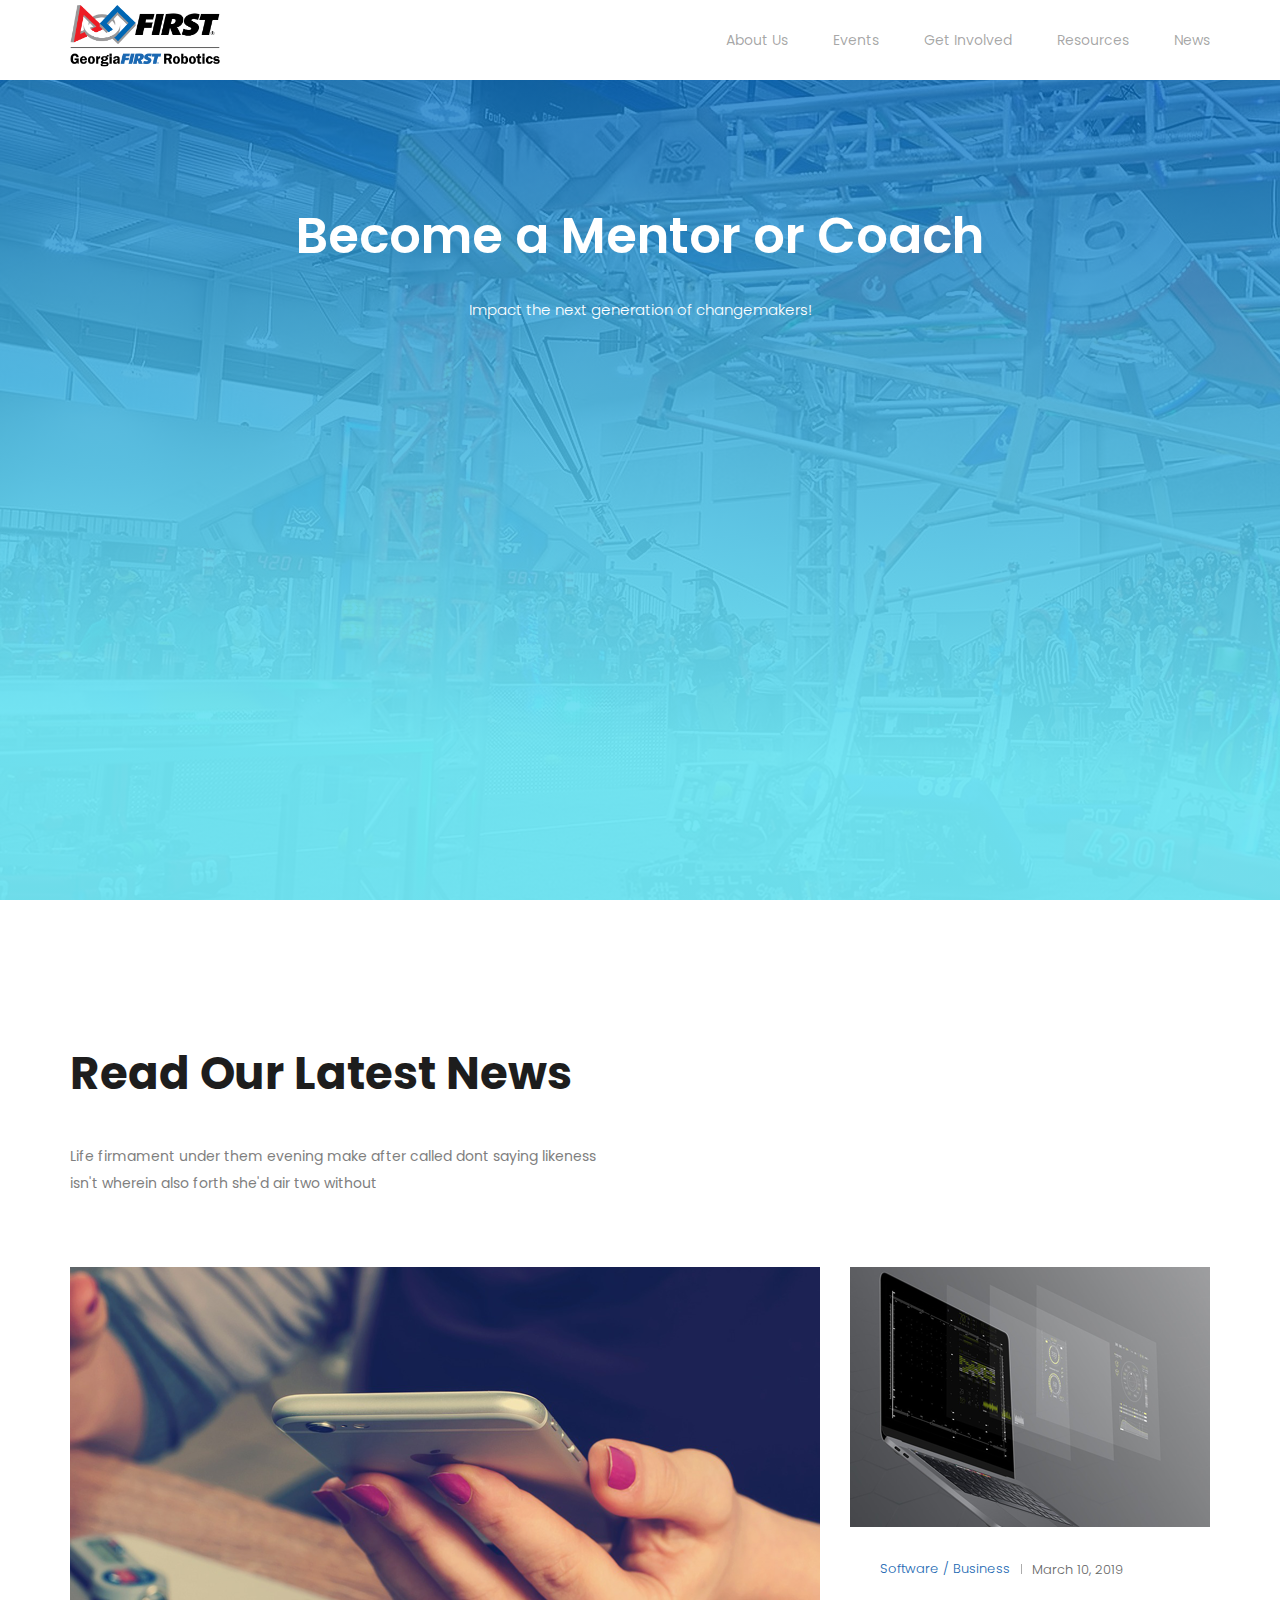
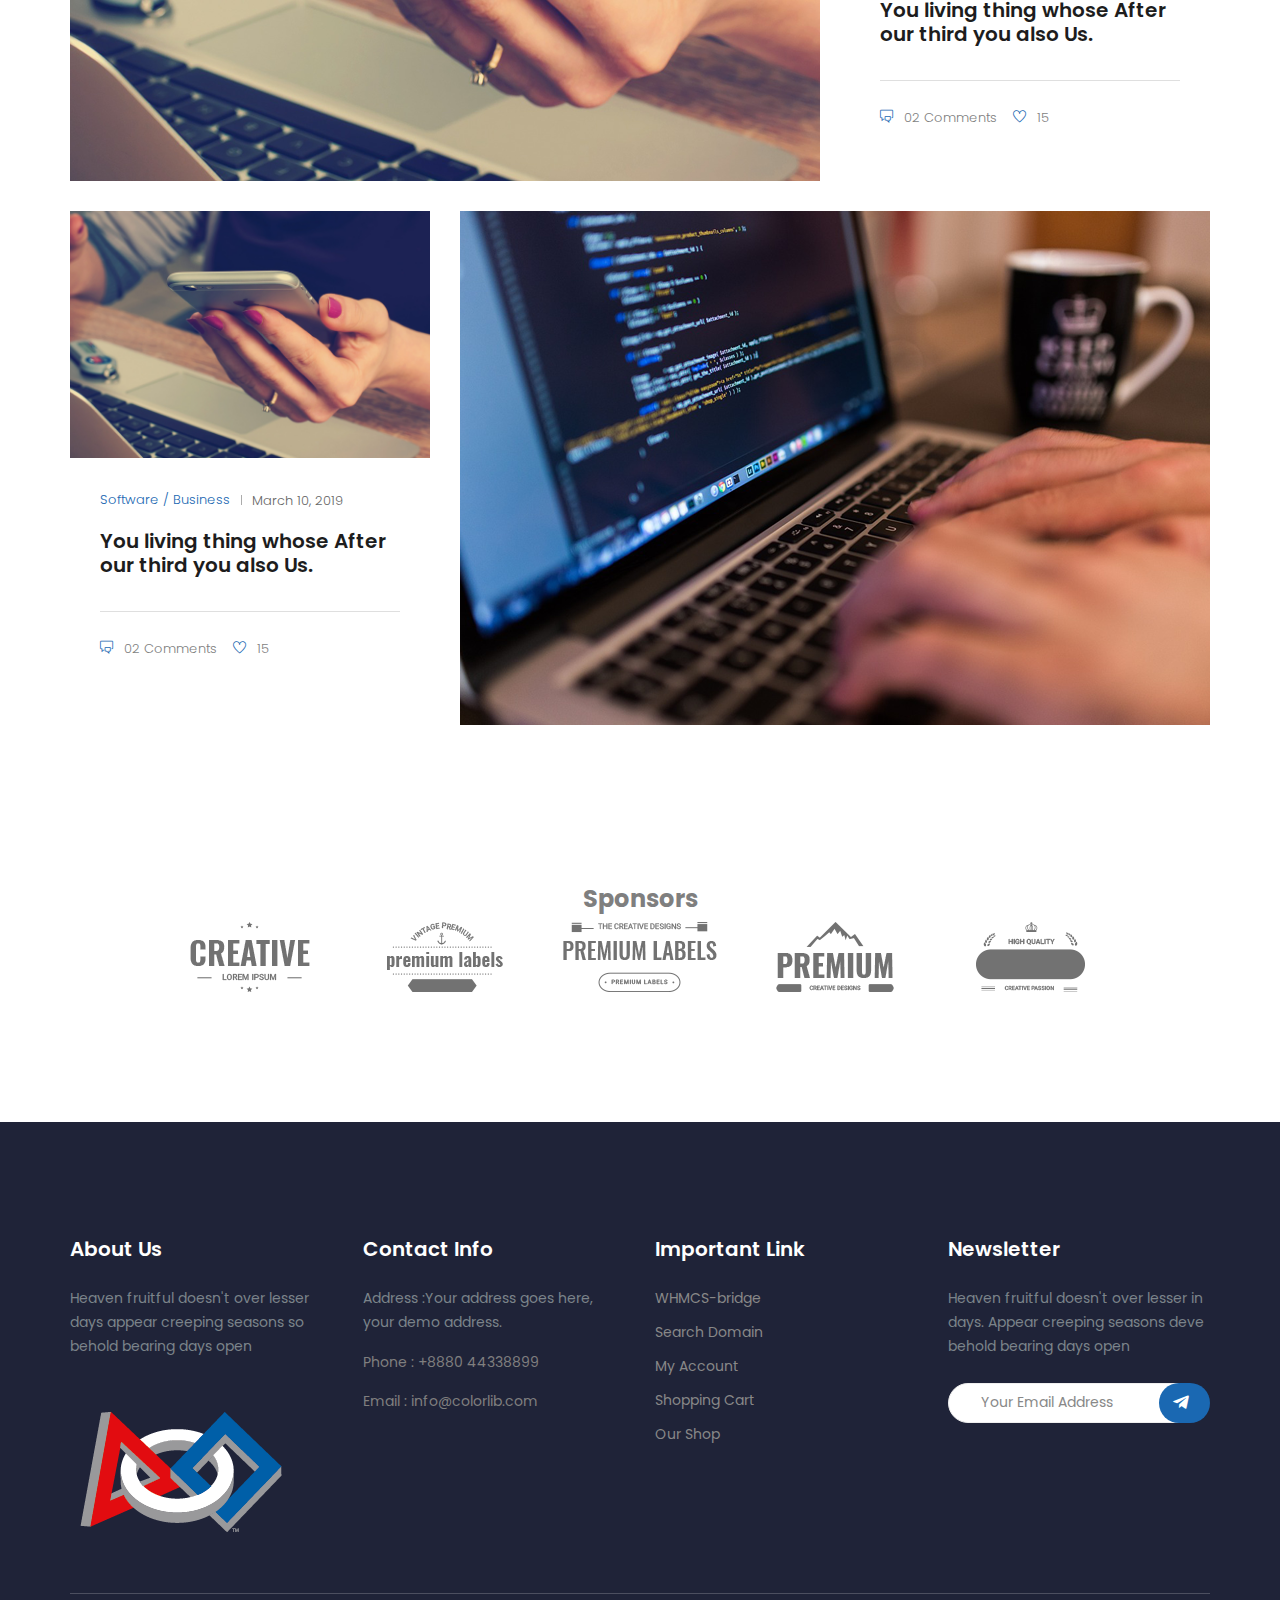
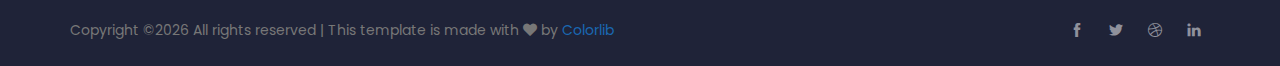
==== mentor.html @ a1c3cc8b "made pages layout for mentor and news page, changed banner on home page" ====
<!doctype html>
<html lang="en">
<head>
    <!-- Required meta tags -->
    <meta charset="utf-8">
    <meta name="viewport" content="width=device-width, initial-scale=1, shrink-to-fit=no">
    <title>Demo</title>
    <!-- Bootstrap CSS -->
    <link rel="stylesheet" href="css/bootstrap.css">
    <link rel="stylesheet" href="css/themify-icons.css">
    <link rel="stylesheet" href="vendors/fontawesome/css/all.min.css">
    <link rel="stylesheet" href="vendors/owl-carousel/owl.carousel.min.css">
    <link rel="stylesheet" href="vendors/animate-css/animate.css">
    <!-- main css -->
    <link rel="stylesheet" href="css/style.css">
    <link rel="stylesheet" href="css/responsive.css">
</head>
<body>

    <!--================Header Menu Area =================-->
    <header class="header_area">	
        <div class="main_menu">
            <nav class="navbar navbar-expand-lg navbar-light">
                <div class="container">
                    <!-- Brand and toggle get grouped for better mobile display -->
                    <a class="navbar-brand logo_h" href="index.html"><img src="img/cropped-GF_Horiz_Logo.png" alt=""></a>
                    <button class="navbar-toggler" type="button" data-toggle="collapse" data-target="#navbarSupportedContent" aria-controls="navbarSupportedContent" aria-expanded="false" aria-label="Toggle navigation">
                        <span class="icon-bar"></span>
                        <span class="icon-bar"></span>
                        <span class="icon-bar"></span>
                    </button>
                    <!-- Collect the nav links, forms, and other content for toggling -->
                    <div class="collapse navbar-collapse offset" id="navbarSupportedContent">
                        <ul class="nav navbar-nav menu_nav ml-auto">
                            <div class="dropdown">
                                <li class="nav-item"><a class="nav-link" href="#" data-toggle="dropdown">About Us</a></li>
                                <ul class="dropdown-content">
                                  <li class="nav-item"><a href="#">Mission and Impact</a></li>
                                  <li class="nav-item"><a href="#">Board Members</a></li>
                                  <li class="nav-item"><a href="#">Sponsors</a></li>
                                  <li class="nav-item"><a href="#">Policies</a></li>
                                </ul>
                            </div>                          
                            <div class="dropdown">
                                <li class="nav-item"><a class="nav-link" href="#" data-toggle="dropdown">Events</a></li>
                                <ul class="dropdown-content">
                                  <li class="nav-item"><a href="#">Calendar</a></li>
                                  <li class="nav-item"><a href="#">Virtual Challenges</a></li>
                                  <li class="dropdown-submenu">
                                    <a class="nav-item" href="#">Programs</a>
                                    <ul class="dropdown-menu">
                                      <li class="nav-item"><a href="#">FLLjr</a></li>
                                      <li class="nav-item"><a href="#">FLL</a></li>
                                      <li class="nav-item"><a href="#">FTC</a></li>
                                      <li class="nav-item"><a href="#">FRC</a></li>
                                    </ul>
                                  </li>
                                </ul>
                            </div>
                            <div class="dropdown">
                                <li class="nav-item"><a class="nav-link" href="#" data-toggle="dropdown">Get Involved</a></li>
                                <ul class="dropdown-content">
                                  <li class="nav-item"><a href="#">Sponsor</a></li>
                                  <li class="nav-item"><a href="mentor.html">Coach/Mentor</a></li>
                                  <li class="nav-item"><a href="#">Volunteer</a></li>
                                </ul>
                            </div>  
                            <div class="dropdown">
                                <li class="nav-item"><a class="nav-link" href="#" data-toggle="dropdown">Resources</a></li>
                                <ul class="dropdown-content">
                                  <li class="nav-item"><a href="#">FIRST Resources</a></li>
                                  <li class="nav-item"><a href="#">DE</a></li>
                                  <li class="nav-item"><a href="#">Peach Pits</a></li>
                                  <li class="nav-item"><a href="#">GA FIRST Symposium</a></li>
                                  <li class="nav-item"><a href="#">Grants</a></li>
                                </ul>
                            </div>  
                            <li class="nav-item"><a class="nav-link" href="index.html">News</a></li> 
                           
                        </ul>
                    </div> 
                </div>
            </nav>
        </div>
    </header>
    <!--================Header Menu Area =================-->

    <!--================Home Banner Area =================-->


    <section class="home_banner_area page-banner">
        <div class="banner_inner d-flex align-items-center">
            <div class="overlay"></div>
            
            <div class="container">
                <div class="row">
                    <div class="col-xl-12">
                        <div class="text-center banner_content">
                            <h3>Become a Mentor or Coach</h3>
                            <p>Impact the next generation of changemakers!</p>
                            <iframe width="560" height="315" src="https://www.youtube.com/embed/52cfc_icl9c" 
                            frameborder="0" allow="accelerometer; autoplay; clipboard-write; encrypted-media; gyroscope; picture-in-picture" allowfullscreen></iframe>
                        </div>
                    </div>

                </div>
            </div>
        </div>
    </section>
    <!--================End Home Banner Area =================-->
    <!--================ Start Blog Area =================-->
    <section class="latest-blog-area area-padding">
        <div class="container">
            <div class="row justify-content-center">
                <div class="col-lg-12">
                    <div class="area-heading">
                        <h4>Read Our Latest News</h4>
                        <p>Life firmament under them evening make after called dont saying likeness<br> isn't wherein also forth she'd air two without</p>
                    </div>           
                </div>
            </div>

            <div class="row">
                <div class="col-lg-8 col-md-6 ">
                    <div class="single-blog full_image">
                        <div class="thumb">
                            <img class="img-fluid w-100" src="img/blog/1.png" alt="">
                        </div>
                        <div class="single-blog-content">
                            <p class="tag">Software / Business</p>
                            <p class="date">March 10, 2019</p>
                            <h4>
                                <a href="#">Appear called is blessed good void had given from <br>
                                which Lights Saying image.</a>
                            </h4>
                            <div class="meta-bottom d-flex">
                                <p class="likes"><i class="ti-comments"></i> 02 Comments</p>
                                <p><i class="ti-heart"></i> 15 </p>
                            </div>

                        </div>

                    </div>

                </div>


                <div class="col-lg-4 col-md-6 ">
                    <div class="single-blog">
                        <div class="thumb">
                            <img class="img-fluid w-100" src="img/blog/2.png" alt="">
                        </div>
                        <div class="single-blog-content">
                            <p class="tag">Software / Business</p>
                            <p class="date">March 10, 2019</p>
                            <h4>
                                <a href="#">You living thing whose After
                                our third you also Us.</a>
                            </h4>
                            <div class="meta-bottom d-flex">
                                <p class="likes"><i class="ti-comments"></i> 02 Comments</p>
                                <p><i class="ti-heart"></i> 15 </p>
                            </div>

                        </div>
                    </div>

                </div>

                <div class="col-lg-4 col-md-6 ">
                    <div class="single-blog">
                        <div class="thumb">
                            <img class="img-fluid w-100" src="img/blog/1.png" alt="">
                        </div>
                        <div class="single-blog-content">
                            <p class="tag">Software / Business</p>
                            <p class="date">March 10, 2019</p>
                            <h4>
                                <a href="#">You living thing whose After
                                our third you also Us.</a>
                            </h4>
                            <div class="meta-bottom d-flex">
                                <p class="likes"><i class="ti-comments"></i> 02 Comments</p>
                                <p><i class="ti-heart"></i> 15 </p>
                            </div>

                        </div>
                    </div>

                </div>


                <div class="col-lg-8 col-md-6">
                    <div class="single-blog full_image">
                        <div class="thumb">
                            <img class="img-fluid w-100" src="img/blog/4.png" alt="">
                        </div>
                        <div class="single-blog-content">
                            <p class="tag">Software / Business</p>
                            <p class="date">March 10, 2019</p>
                            <h4>
                                <a href="#">You living thing whose After
                                our third you also Us.</a>
                            </h4>
                            <div class="meta-bottom d-flex">
                                <p class="likes"><i class="ti-comments"></i> 02 Comments</p>
                                <p><i class="ti-heart"></i>15</p>
                            </div>

                        </div>
                    </div>
                </div>


            </div>
        </div>
    </section>
    <!--================ End Blog Area =================-->


    <!--================ Start Brands Area =================-->
    <section class="brands-area area-padding-bottom">
    <h3 class="text-center">Sponsors</h3>
        <div class="container">
            <div class="row justify-content-center">
                <div class="col-lg-10">
                    <div class="owl-carousel brand-carousel">
                        <!-- single-brand -->
                        <div class="single-brand-item d-table">
                            <div class="d-table-cell">
                                <img src="img/logo/1.png" alt="">
                            </div>
                        </div>
                        <!-- single-brand -->
                        <div class="single-brand-item d-table">
                            <div class="d-table-cell">
                                <img src="img/logo/2.png" alt="">
                            </div>
                        </div>
                        <!-- single-brand -->
                        <div class="single-brand-item d-table">
                            <div class="d-table-cell">
                                <img src="img/logo/3.png" alt="">
                            </div>
                        </div>
                        <!-- single-brand -->
                        <div class="single-brand-item d-table">
                            <div class="d-table-cell">
                                <img src="img/logo/4.png" alt="">
                            </div>
                        </div>
                        <!-- single-brand -->
                        <div class="single-brand-item d-table">
                            <div class="d-table-cell">
                                <img src="img/logo/5.png" alt="">
                            </div>
                        </div>
                        <!-- single-brand -->
                        <div class="single-brand-item d-table">
                            <div class="d-table-cell">
                                <img src="img/logo/3.png" alt="">
                            </div>
                        </div>
                    </div>
                </div>
            </div>
        </div>
    </section>
    <!--================ End Brands Area =================-->



    <!-- ================ start footer Area ================= -->
    <footer class="footer-area">
        <div class="container">
            <div class="row">

                <div class="col-lg-3 col-sm-6 mb-4 mb-xl-0 single-footer-widget">
                    <h4>About Us</h4>
                    <p>Heaven fruitful doesn't over lesser days appear creeping seasons so behold bearing days open</p>
                    <div class="footer-logo">
                        <img src="img/logo.png" alt="">
                    </div>
                </div>

                <div class="col-lg-3 col-sm-6 mb-4 mb-xl-0 single-footer-widget">
                    <h4>Contact Info</h4>
                    <div class="footer-address">
                        <p>Address :Your address goes
                        here, your demo address.</p>
                        <span>Phone : +8880 44338899</span>
                        <span>Email : info@colorlib.com</span>
                    </div>
                </div>

                <div class="col-lg-3 col-sm-6 mb-4 mb-xl-0 single-footer-widget">
                    <h4>Important Link</h4>
                    <ul>
                        <li><a href="#">WHMCS-bridge</a></li>
                        <li><a href="#">Search Domain</a></li>
                        <li><a href="#">My Account</a></li>
                        <li><a href="#">Shopping Cart</a></li>
                        <li><a href="#">Our Shop</a></li>
                    </ul>
                </div>

                <div class="col-lg-3 col-md-8 mb-4 mb-xl-0 single-footer-widget">
                    <h4>Newsletter</h4>
                    <p>Heaven fruitful doesn't over lesser in days. Appear creeping seasons deve behold bearing days open</p>

                    <div class="form-wrap" id="mc_embed_signup">
                        <form target="_blank" action="https://spondonit.us12.list-manage.com/subscribe/post?u=1462626880ade1ac87bd9c93a&amp;id=92a4423d01"
                        method="get">
                        <div class="input-group">
                            <input type="email" class="form-control" name="EMAIL" placeholder="Your Email Address" onfocus="this.placeholder = ''" onblur="this.placeholder = 'Your Email Address '">
                            <div class="input-group-append">
                                <button class="btn click-btn" type="submit">
                                    <i class="fab fa-telegram-plane"></i>
                                </button>
                            </div>
                        </div>
                        <div style="position: absolute; left: -5000px;">
                            <input name="b_36c4fd991d266f23781ded980_aefe40901a" tabindex="-1" value="" type="text">
                        </div>

                        <div class="info"></div>
                    </form>
                </div>

            </div>
        </div>
        <div class="footer-bottom row align-items-center text-center text-lg-left no-gutters">
            <p class="footer-text m-0 col-lg-8 col-md-12"><!-- Link back to Colorlib can't be removed. Template is licensed under CC BY 3.0. -->
Copyright &copy;<script>document.write(new Date().getFullYear());</script> All rights reserved | This template is made with <i class="fa fa-heart" aria-hidden="true"></i> by <a href="https://colorlib.com" target="_blank">Colorlib</a>
<!-- Link back to Colorlib can't be removed. Template is licensed under CC BY 3.0. --></p>
            <div class="col-lg-4 col-md-12 text-center text-lg-right footer-social">
                <a href="#"><i class="ti-facebook"></i></a>
                <a href="#"><i class="ti-twitter-alt"></i></a>
                <a href="#"><i class="ti-dribbble"></i></a>
                <a href="#"><i class="ti-linkedin"></i></a>
            </div>
        </div>
    </div>
</footer>
<!-- ================ End footer Area ================= -->






<!-- Optional JavaScript -->
<!-- jQuery first, then Popper.js, then Bootstrap JS -->
<script src="js/jquery-2.2.4.min.js"></script>
<script src="js/popper.js"></script>
<script src="js/bootstrap.min.js"></script>
<script src="vendors/owl-carousel/owl.carousel.min.js"></script>
<script src="js/jquery.ajaxchimp.min.js"></script>
<script src="js/waypoints.min.js"></script>
<script src="js/mail-script.js"></script>
<script src="js/contact.js"></script>
<script src="js/jquery.form.js"></script>
<script src="js/jquery.validate.min.js"></script>
<script src="js/mail-script.js"></script>
<script src="js/theme.js"></script>
</body>
</html>
---- css/themify-icons.css ----
@font-face {
	font-family: 'themify';
	src:url('../fonts/themify.eot?-fvbane');
	src:url('../fonts/themify.eot?#iefix-fvbane') format('embedded-opentype'),
		url('../fonts/themify.woff?-fvbane') format('woff'),
		url('../fonts/themify.ttf?-fvbane') format('truetype'),
		url('../fonts/themify.svg?-fvbane#themify') format('svg');
	font-weight: normal;
	font-style: normal;
}

[class^="ti-"], [class*=" ti-"] {
	font-family: 'themify';
	speak: none;
	font-style: normal;
	font-weight: normal;
	font-variant: normal;
	text-transform: none;
	line-height: 1;

	/* Better Font Rendering =========== */
	-webkit-font-smoothing: antialiased;
	-moz-osx-font-smoothing: grayscale;
}

.ti-wand:before {
	content: "\e600";
}
.ti-volume:before {
	content: "\e601";
}
.ti-user:before {
	content: "\e602";
}
.ti-unlock:before {
	content: "\e603";
}
.ti-unlink:before {
	content: "\e604";
}
.ti-trash:before {
	content: "\e605";
}
.ti-thought:before {
	content: "\e606";
}
.ti-target:before {
	content: "\e607";
}
.ti-tag:before {
	content: "\e608";
}
.ti-tablet:before {
	content: "\e609";
}
.ti-star:before {
	content: "\e60a";
}
.ti-spray:before {
	content: "\e60b";
}
.ti-signal:before {
	content: "\e60c";
}
.ti-shopping-cart:before {
	content: "\e60d";
}
.ti-shopping-cart-full:before {
	content: "\e60e";
}
.ti-settings:before {
	content: "\e60f";
}
.ti-search:before {
	content: "\e610";
}
.ti-zoom-in:before {
	content: "\e611";
}
.ti-zoom-out:before {
	content: "\e612";
}
.ti-cut:before {
	content: "\e613";
}
.ti-ruler:before {
	content: "\e614";
}
.ti-ruler-pencil:before {
	content: "\e615";
}
.ti-ruler-alt:before {
	content: "\e616";
}
.ti-bookmark:before {
	content: "\e617";
}
.ti-bookmark-alt:before {
	content: "\e618";
}
.ti-reload:before {
	content: "\e619";
}
.ti-plus:before {
	content: "\e61a";
}
.ti-pin:before {
	content: "\e61b";
}
.ti-pencil:before {
	content: "\e61c";
}
.ti-pencil-alt:before {
	content: "\e61d";
}
.ti-paint-roller:before {
	content: "\e61e";
}
.ti-paint-bucket:before {
	content: "\e61f";
}
.ti-na:before {
	content: "\e620";
}
.ti-mobile:before {
	content: "\e621";
}
.ti-minus:before {
	content: "\e622";
}
.ti-medall:before {
	content: "\e623";
}
.ti-medall-alt:before {
	content: "\e624";
}
.ti-marker:before {
	content: "\e625";
}
.ti-marker-alt:before {
	content: "\e626";
}
.ti-arrow-up:before {
	content: "\e627";
}
.ti-arrow-right:before {
	content: "\e628";
}
.ti-arrow-left:before {
	content: "\e629";
}
.ti-arrow-down:before {
	content: "\e62a";
}
.ti-lock:before {
	content: "\e62b";
}
.ti-location-arrow:before {
	content: "\e62c";
}
.ti-link:before {
	content: "\e62d";
}
.ti-layout:before {
	content: "\e62e";
}
.ti-layers:before {
	content: "\e62f";
}
.ti-layers-alt:before {
	content: "\e630";
}
.ti-key:before {
	content: "\e631";
}
.ti-import:before {
	content: "\e632";
}
.ti-image:before {
	content: "\e633";
}
.ti-heart:before {
	content: "\e634";
}
.ti-heart-broken:before {
	content: "\e635";
}
.ti-hand-stop:before {
	content: "\e636";
}
.ti-hand-open:before {
	content: "\e637";
}
.ti-hand-drag:before {
	content: "\e638";
}
.ti-folder:before {
	content: "\e639";
}
.ti-flag:before {
	content: "\e63a";
}
.ti-flag-alt:before {
	content: "\e63b";
}
.ti-flag-alt-2:before {
	content: "\e63c";
}
.ti-eye:before {
	content: "\e63d";
}
.ti-export:before {
	content: "\e63e";
}
.ti-exchange-vertical:before {
	content: "\e63f";
}
.ti-desktop:before {
	content: "\e640";
}
.ti-cup:before {
	content: "\e641";
}
.ti-crown:before {
	content: "\e642";
}
.ti-comments:before {
	content: "\e643";
}
.ti-comment:before {
	content: "\e644";
}
.ti-comment-alt:before {
	content: "\e645";
}
.ti-close:before {
	content: "\e646";
}
.ti-clip:before {
	content: "\e647";
}
.ti-angle-up:before {
	content: "\e648";
}
.ti-angle-right:before {
	content: "\e649";
}
.ti-angle-left:before {
	content: "\e64a";
}
.ti-angle-down:before {
	content: "\e64b";
}
.ti-check:before {
	content: "\e64c";
}
.ti-check-box:before {
	content: "\e64d";
}
.ti-camera:before {
	content: "\e64e";
}
.ti-announcement:before {
	content: "\e64f";
}
.ti-brush:before {
	content: "\e650";
}
.ti-briefcase:before {
	content: "\e651";
}
.ti-bolt:before {
	content: "\e652";
}
.ti-bolt-alt:before {
	content: "\e653";
}
.ti-blackboard:before {
	content: "\e654";
}
.ti-bag:before {
	content: "\e655";
}
.ti-move:before {
	content: "\e656";
}
.ti-arrows-vertical:before {
	content: "\e657";
}
.ti-arrows-horizontal:before {
	content: "\e658";
}
.ti-fullscreen:before {
	content: "\e659";
}
.ti-arrow-top-right:before {
	content: "\e65a";
}
.ti-arrow-top-left:before {
	content: "\e65b";
}
.ti-arrow-circle-up:before {
	content: "\e65c";
}
.ti-arrow-circle-right:before {
	content: "\e65d";
}
.ti-arrow-circle-left:before {
	content: "\e65e";
}
.ti-arrow-circle-down:before {
	content: "\e65f";
}
.ti-angle-double-up:before {
	content: "\e660";
}
.ti-angle-double-right:before {
	content: "\e661";
}
.ti-angle-double-left:before {
	content: "\e662";
}
.ti-angle-double-down:before {
	content: "\e663";
}
.ti-zip:before {
	content: "\e664";
}
.ti-world:before {
	content: "\e665";
}
.ti-wheelchair:before {
	content: "\e666";
}
.ti-view-list:before {
	content: "\e667";
}
.ti-view-list-alt:before {
	content: "\e668";
}
.ti-view-grid:before {
	content: "\e669";
}
.ti-uppercase:before {
	content: "\e66a";
}
.ti-upload:before {
	content: "\e66b";
}
.ti-underline:before {
	content: "\e66c";
}
.ti-truck:before {
	content: "\e66d";
}
.ti-timer:before {
	content: "\e66e";
}
.ti-ticket:before {
	content: "\e66f";
}
.ti-thumb-up:before {
	content: "\e670";
}
.ti-thumb-down:before {
	content: "\e671";
}
.ti-text:before {
	content: "\e672";
}
.ti-stats-up:before {
	content: "\e673";
}
.ti-stats-down:before {
	content: "\e674";
}
.ti-split-v:before {
	content: "\e675";
}
.ti-split-h:before {
	content: "\e676";
}
.ti-smallcap:before {
	content: "\e677";
}
.ti-shine:before {
	content: "\e678";
}
.ti-shift-right:before {
	content: "\e679";
}
.ti-shift-left:before {
	content: "\e67a";
}
.ti-shield:before {
	content: "\e67b";
}
.ti-notepad:before {
	content: "\e67c";
}
.ti-server:before {
	content: "\e67d";
}
.ti-quote-right:before {
	content: "\e67e";
}
.ti-quote-left:before {
	content: "\e67f";
}
.ti-pulse:before {
	content: "\e680";
}
.ti-printer:before {
	content: "\e681";
}
.ti-power-off:before {
	content: "\e682";
}
.ti-plug:before {
	content: "\e683";
}
.ti-pie-chart:before {
	content: "\e684";
}
.ti-paragraph:before {
	content: "\e685";
}
.ti-panel:before {
	content: "\e686";
}
.ti-package:before {
	content: "\e687";
}
.ti-music:before {
	content: "\e688";
}
.ti-music-alt:before {
	content: "\e689";
}
.ti-mouse:before {
	content: "\e68a";
}
.ti-mouse-alt:before {
	content: "\e68b";
}
.ti-money:before {
	content: "\e68c";
}
.ti-microphone:before {
	content: "\e68d";
}
.ti-menu:before {
	content: "\e68e";
}
.ti-menu-alt:before {
	content: "\e68f";
}
.ti-map:before {
	content: "\e690";
}
.ti-map-alt:before {
	content: "\e691";
}
.ti-loop:before {
	content: "\e692";
}
.ti-location-pin:before {
	content: "\e693";
}
.ti-list:before {
	content: "\e694";
}
.ti-light-bulb:before {
	content: "\e695";
}
.ti-Italic:before {
	content: "\e696";
}
.ti-info:before {
	content: "\e697";
}
.ti-infinite:before {
	content: "\e698";
}
.ti-id-badge:before {
	content: "\e699";
}
.ti-hummer:before {
	content: "\e69a";
}
.ti-home:before {
	content: "\e69b";
}
.ti-help:before {
	content: "\e69c";
}
.ti-headphone:before {
	content: "\e69d";
}
.ti-harddrives:before {
	content: "\e69e";
}
.ti-harddrive:before {
	content: "\e69f";
}
.ti-gift:before {
	content: "\e6a0";
}
.ti-game:before {
	content: "\e6a1";
}
.ti-filter:before {
	content: "\e6a2";
}
.ti-files:before {
	content: "\e6a3";
}
.ti-file:before {
	content: "\e6a4";
}
.ti-eraser:before {
	content: "\e6a5";
}
.ti-envelope:before {
	content: "\e6a6";
}
.ti-download:before {
	content: "\e6a7";
}
.ti-direction:before {
	content: "\e6a8";
}
.ti-direction-alt:before {
	content: "\e6a9";
}
.ti-dashboard:before {
	content: "\e6aa";
}
.ti-control-stop:before {
	content: "\e6ab";
}
.ti-control-shuffle:before {
	content: "\e6ac";
}
.ti-control-play:before {
	content: "\e6ad";
}
.ti-control-pause:before {
	content: "\e6ae";
}
.ti-control-forward:before {
	content: "\e6af";
}
.ti-control-backward:before {
	content: "\e6b0";
}
.ti-cloud:before {
	content: "\e6b1";
}
.ti-cloud-up:before {
	content: "\e6b2";
}
.ti-cloud-down:before {
	content: "\e6b3";
}
.ti-clipboard:before {
	content: "\e6b4";
}
.ti-car:before {
	content: "\e6b5";
}
.ti-calendar:before {
	content: "\e6b6";
}
.ti-book:before {
	content: "\e6b7";
}
.ti-bell:before {
	content: "\e6b8";
}
.ti-basketball:before {
	content: "\e6b9";
}
.ti-bar-chart:before {
	content: "\e6ba";
}
.ti-bar-chart-alt:before {
	content: "\e6bb";
}
.ti-back-right:before {
	content: "\e6bc";
}
.ti-back-left:before {
	content: "\e6bd";
}
.ti-arrows-corner:before {
	content: "\e6be";
}
.ti-archive:before {
	content: "\e6bf";
}
.ti-anchor:before {
	content: "\e6c0";
}
.ti-align-right:before {
	content: "\e6c1";
}
.ti-align-left:before {
	content: "\e6c2";
}
.ti-align-justify:before {
	content: "\e6c3";
}
.ti-align-center:before {
	content: "\e6c4";
}
.ti-alert:before {
	content: "\e6c5";
}
.ti-alarm-clock:before {
	content: "\e6c6";
}
.ti-agenda:before {
	content: "\e6c7";
}
.ti-write:before {
	content: "\e6c8";
}
.ti-window:before {
	content: "\e6c9";
}
.ti-widgetized:before {
	content: "\e6ca";
}
.ti-widget:before {
	content: "\e6cb";
}
.ti-widget-alt:before {
	content: "\e6cc";
}
.ti-wallet:before {
	content: "\e6cd";
}
.ti-video-clapper:before {
	content: "\e6ce";
}
.ti-video-camera:before {
	content: "\e6cf";
}
.ti-vector:before {
	content: "\e6d0";
}
.ti-themify-logo:before {
	content: "\e6d1";
}
.ti-themify-favicon:before {
	content: "\e6d2";
}
.ti-themify-favicon-alt:before {
	content: "\e6d3";
}
.ti-support:before {
	content: "\e6d4";
}
.ti-stamp:before {
	content: "\e6d5";
}
.ti-split-v-alt:before {
	content: "\e6d6";
}
.ti-slice:before {
	content: "\e6d7";
}
.ti-shortcode:before {
	content: "\e6d8";
}
.ti-shift-right-alt:before {
	content: "\e6d9";
}
.ti-shift-left-alt:before {
	content: "\e6da";
}
.ti-ruler-alt-2:before {
	content: "\e6db";
}
.ti-receipt:before {
	content: "\e6dc";
}
.ti-pin2:before {
	content: "\e6dd";
}
.ti-pin-alt:before {
	content: "\e6de";
}
.ti-pencil-alt2:before {
	content: "\e6df";
}
.ti-palette:before {
	content: "\e6e0";
}
.ti-more:before {
	content: "\e6e1";
}
.ti-more-alt:before {
	content: "\e6e2";
}
.ti-microphone-alt:before {
	content: "\e6e3";
}
.ti-magnet:before {
	content: "\e6e4";
}
.ti-line-double:before {
	content: "\e6e5";
}
.ti-line-dotted:before {
	content: "\e6e6";
}
.ti-line-dashed:before {
	content: "\e6e7";
}
.ti-layout-width-full:before {
	content: "\e6e8";
}
.ti-layout-width-default:before {
	content: "\e6e9";
}
.ti-layout-width-default-alt:before {
	content: "\e6ea";
}
.ti-layout-tab:before {
	content: "\e6eb";
}
.ti-layout-tab-window:before {
	content: "\e6ec";
}
.ti-layout-tab-v:before {
	content: "\e6ed";
}
.ti-layout-tab-min:before {
	content: "\e6ee";
}
.ti-layout-slider:before {
	content: "\e6ef";
}
.ti-layout-slider-alt:before {
	content: "\e6f0";
}
.ti-layout-sidebar-right:before {
	content: "\e6f1";
}
.ti-layout-sidebar-none:before {
	content: "\e6f2";
}
.ti-layout-sidebar-left:before {
	content: "\e6f3";
}
.ti-layout-placeholder:before {
	content: "\e6f4";
}
.ti-layout-menu:before {
	content: "\e6f5";
}
.ti-layout-menu-v:before {
	content: "\e6f6";
}
.ti-layout-menu-separated:before {
	content: "\e6f7";
}
.ti-layout-menu-full:before {
	content: "\e6f8";
}
.ti-layout-media-right-alt:before {
	content: "\e6f9";
}
.ti-layout-media-right:before {
	content: "\e6fa";
}
.ti-layout-media-overlay:before {
	content: "\e6fb";
}
.ti-layout-media-overlay-alt:before {
	content: "\e6fc";
}
.ti-layout-media-overlay-alt-2:before {
	content: "\e6fd";
}
.ti-layout-media-left-alt:before {
	content: "\e6fe";
}
.ti-layout-media-left:before {
	content: "\e6ff";
}
.ti-layout-media-center-alt:before {
	content: "\e700";
}
.ti-layout-media-center:before {
	content: "\e701";
}
.ti-layout-list-thumb:before {
	content: "\e702";
}
.ti-layout-list-thumb-alt:before {
	content: "\e703";
}
.ti-layout-list-post:before {
	content: "\e704";
}
.ti-layout-list-large-image:before {
	content: "\e705";
}
.ti-layout-line-solid:before {
	content: "\e706";
}
.ti-layout-grid4:before {
	content: "\e707";
}
.ti-layout-grid3:before {
	content: "\e708";
}
.ti-layout-grid2:before {
	content: "\e709";
}
.ti-layout-grid2-thumb:before {
	content: "\e70a";
}
.ti-layout-cta-right:before {
	content: "\e70b";
}
.ti-layout-cta-left:before {
	content: "\e70c";
}
.ti-layout-cta-center:before {
	content: "\e70d";
}
.ti-layout-cta-btn-right:before {
	content: "\e70e";
}
.ti-layout-cta-btn-left:before {
	content: "\e70f";
}
.ti-layout-column4:before {
	content: "\e710";
}
.ti-layout-column3:before {
	content: "\e711";
}
.ti-layout-column2:before {
	content: "\e712";
}
.ti-layout-accordion-separated:before {
	content: "\e713";
}
.ti-layout-accordion-merged:before {
	content: "\e714";
}
.ti-layout-accordion-list:before {
	content: "\e715";
}
.ti-ink-pen:before {
	content: "\e716";
}
.ti-info-alt:before {
	content: "\e717";
}
.ti-help-alt:before {
	content: "\e718";
}
.ti-headphone-alt:before {
	content: "\e719";
}
.ti-hand-point-up:before {
	content: "\e71a";
}
.ti-hand-point-right:before {
	content: "\e71b";
}
.ti-hand-point-left:before {
	content: "\e71c";
}
.ti-hand-point-down:before {
	content: "\e71d";
}
.ti-gallery:before {
	content: "\e71e";
}
.ti-face-smile:before {
	content: "\e71f";
}
.ti-face-sad:before {
	content: "\e720";
}
.ti-credit-card:before {
	content: "\e721";
}
.ti-control-skip-forward:before {
	content: "\e722";
}
.ti-control-skip-backward:before {
	content: "\e723";
}
.ti-control-record:before {
	content: "\e724";
}
.ti-control-eject:before {
	content: "\e725";
}
.ti-comments-smiley:before {
	content: "\e726";
}
.ti-brush-alt:before {
	content: "\e727";
}
.ti-youtube:before {
	content: "\e728";
}
.ti-vimeo:before {
	content: "\e729";
}
.ti-twitter:before {
	content: "\e72a";
}
.ti-time:before {
	content: "\e72b";
}
.ti-tumblr:before {
	content: "\e72c";
}
.ti-skype:before {
	content: "\e72d";
}
.ti-share:before {
	content: "\e72e";
}
.ti-share-alt:before {
	content: "\e72f";
}
.ti-rocket:before {
	content: "\e730";
}
.ti-pinterest:before {
	content: "\e731";
}
.ti-new-window:before {
	content: "\e732";
}
.ti-microsoft:before {
	content: "\e733";
}
.ti-list-ol:before {
	content: "\e734";
}
.ti-linkedin:before {
	content: "\e735";
}
.ti-layout-sidebar-2:before {
	content: "\e736";
}
.ti-layout-grid4-alt:before {
	content: "\e737";
}
.ti-layout-grid3-alt:before {
	content: "\e738";
}
.ti-layout-grid2-alt:before {
	content: "\e739";
}
.ti-layout-column4-alt:before {
	content: "\e73a";
}
.ti-layout-column3-alt:before {
	content: "\e73b";
}
.ti-layout-column2-alt:before {
	content: "\e73c";
}
.ti-instagram:before {
	content: "\e73d";
}
.ti-google:before {
	content: "\e73e";
}
.ti-github:before {
	content: "\e73f";
}
.ti-flickr:before {
	content: "\e740";
}
.ti-facebook:before {
	content: "\e741";
}
.ti-dropbox:before {
	content: "\e742";
}
.ti-dribbble:before {
	content: "\e743";
}
.ti-apple:before {
	content: "\e744";
}
.ti-android:before {
	content: "\e745";
}
.ti-save:before {
	content: "\e746";
}
.ti-save-alt:before {
	content: "\e747";
}
.ti-yahoo:before {
	content: "\e748";
}
.ti-wordpress:before {
	content: "\e749";
}
.ti-vimeo-alt:before {
	content: "\e74a";
}
.ti-twitter-alt:before {
	content: "\e74b";
}
.ti-tumblr-alt:before {
	content: "\e74c";
}
.ti-trello:before {
	content: "\e74d";
}
.ti-stack-overflow:before {
	content: "\e74e";
}
.ti-soundcloud:before {
	content: "\e74f";
}
.ti-sharethis:before {
	content: "\e750";
}
.ti-sharethis-alt:before {
	content: "\e751";
}
.ti-reddit:before {
	content: "\e752";
}
.ti-pinterest-alt:before {
	content: "\e753";
}
.ti-microsoft-alt:before {
	content: "\e754";
}
.ti-linux:before {
	content: "\e755";
}
.ti-jsfiddle:before {
	content: "\e756";
}
.ti-joomla:before {
	content: "\e757";
}
.ti-html5:before {
	content: "\e758";
}
.ti-flickr-alt:before {
	content: "\e759";
}
.ti-email:before {
	content: "\e75a";
}
.ti-drupal:before {
	content: "\e75b";
}
.ti-dropbox-alt:before {
	content: "\e75c";
}
.ti-css3:before {
	content: "\e75d";
}
.ti-rss:before {
	content: "\e75e";
}
.ti-rss-alt:before {
	content: "\e75f";
}
---- vendors/fontawesome/css/all.min.css ----
.fa,.fab,.fal,.far,.fas{-moz-osx-font-smoothing:grayscale;-webkit-font-smoothing:antialiased;display:inline-block;font-style:normal;font-variant:normal;text-rendering:auto;line-height:1}.fa-lg{font-size:1.33333em;line-height:.75em;vertical-align:-.0667em}.fa-xs{font-size:.75em}.fa-sm{font-size:.875em}.fa-1x{font-size:1em}.fa-2x{font-size:2em}.fa-3x{font-size:3em}.fa-4x{font-size:4em}.fa-5x{font-size:5em}.fa-6x{font-size:6em}.fa-7x{font-size:7em}.fa-8x{font-size:8em}.fa-9x{font-size:9em}.fa-10x{font-size:10em}.fa-fw{text-align:center;width:1.25em}.fa-ul{list-style-type:none;margin-left:2.5em;padding-left:0}.fa-ul>li{position:relative}.fa-li{left:-2em;position:absolute;text-align:center;width:2em;line-height:inherit}.fa-border{border:.08em solid #eee;border-radius:.1em;padding:.2em .25em .15em}.fa-pull-left{float:left}.fa-pull-right{float:right}.fa.fa-pull-left,.fab.fa-pull-left,.fal.fa-pull-left,.far.fa-pull-left,.fas.fa-pull-left{margin-right:.3em}.fa.fa-pull-right,.fab.fa-pull-right,.fal.fa-pull-right,.far.fa-pull-right,.fas.fa-pull-right{margin-left:.3em}.fa-spin{animation:fa-spin 2s infinite linear}.fa-pulse{animation:fa-spin 1s infinite steps(8)}@keyframes fa-spin{0%{transform:rotate(0deg)}to{transform:rotate(1turn)}}.fa-rotate-90{-ms-filter:"progid:DXImageTransform.Microsoft.BasicImage(rotation=1)";transform:rotate(90deg)}.fa-rotate-180{-ms-filter:"progid:DXImageTransform.Microsoft.BasicImage(rotation=2)";transform:rotate(180deg)}.fa-rotate-270{-ms-filter:"progid:DXImageTransform.Microsoft.BasicImage(rotation=3)";transform:rotate(270deg)}.fa-flip-horizontal{-ms-filter:"progid:DXImageTransform.Microsoft.BasicImage(rotation=0, mirror=1)";transform:scaleX(-1)}.fa-flip-vertical{transform:scaleY(-1)}.fa-flip-horizontal.fa-flip-vertical,.fa-flip-vertical{-ms-filter:"progid:DXImageTransform.Microsoft.BasicImage(rotation=2, mirror=1)"}.fa-flip-horizontal.fa-flip-vertical{transform:scale(-1)}:root .fa-flip-horizontal,:root .fa-flip-vertical,:root .fa-rotate-90,:root .fa-rotate-180,:root .fa-rotate-270{filter:none}.fa-stack{display:inline-block;height:2em;line-height:2em;position:relative;vertical-align:middle;width:2.5em}.fa-stack-1x,.fa-stack-2x{left:0;position:absolute;text-align:center;width:100%}.fa-stack-1x{line-height:inherit}.fa-stack-2x{font-size:2em}.fa-inverse{color:#fff}.fa-500px:before{content:"\f26e"}.fa-accessible-icon:before{content:"\f368"}.fa-accusoft:before{content:"\f369"}.fa-acquisitions-incorporated:before{content:"\f6af"}.fa-ad:before{content:"\f641"}.fa-address-book:before{content:"\f2b9"}.fa-address-card:before{content:"\f2bb"}.fa-adjust:before{content:"\f042"}.fa-adn:before{content:"\f170"}.fa-adobe:before{content:"\f778"}.fa-adversal:before{content:"\f36a"}.fa-affiliatetheme:before{content:"\f36b"}.fa-air-freshener:before{content:"\f5d0"}.fa-algolia:before{content:"\f36c"}.fa-align-center:before{content:"\f037"}.fa-align-justify:before{content:"\f039"}.fa-align-left:before{content:"\f036"}.fa-align-right:before{content:"\f038"}.fa-alipay:before{content:"\f642"}.fa-allergies:before{content:"\f461"}.fa-amazon:before{content:"\f270"}.fa-amazon-pay:before{content:"\f42c"}.fa-ambulance:before{content:"\f0f9"}.fa-american-sign-language-interpreting:before{content:"\f2a3"}.fa-amilia:before{content:"\f36d"}.fa-anchor:before{content:"\f13d"}.fa-android:before{content:"\f17b"}.fa-angellist:before{content:"\f209"}.fa-angle-double-down:before{content:"\f103"}.fa-angle-double-left:before{content:"\f100"}.fa-angle-double-right:before{content:"\f101"}.fa-angle-double-up:before{content:"\f102"}.fa-angle-down:before{content:"\f107"}.fa-angle-left:before{content:"\f104"}.fa-angle-right:before{content:"\f105"}.fa-angle-up:before{content:"\f106"}.fa-angry:before{content:"\f556"}.fa-angrycreative:before{content:"\f36e"}.fa-angular:before{content:"\f420"}.fa-ankh:before{content:"\f644"}.fa-app-store:before{content:"\f36f"}.fa-app-store-ios:before{content:"\f370"}.fa-apper:before{content:"\f371"}.fa-apple:before{content:"\f179"}.fa-apple-alt:before{content:"\f5d1"}.fa-apple-pay:before{content:"\f415"}.fa-archive:before{content:"\f187"}.fa-archway:before{content:"\f557"}.fa-arrow-alt-circle-down:before{content:"\f358"}.fa-arrow-alt-circle-left:before{content:"\f359"}.fa-arrow-alt-circle-right:before{content:"\f35a"}.fa-arrow-alt-circle-up:before{content:"\f35b"}.fa-arrow-circle-down:before{content:"\f0ab"}.fa-arrow-circle-left:before{content:"\f0a8"}.fa-arrow-circle-right:before{content:"\f0a9"}.fa-arrow-circle-up:before{content:"\f0aa"}.fa-arrow-down:before{content:"\f063"}.fa-arrow-left:before{content:"\f060"}.fa-arrow-right:before{content:"\f061"}.fa-arrow-up:before{content:"\f062"}.fa-arrows-alt:before{content:"\f0b2"}.fa-arrows-alt-h:before{content:"\f337"}.fa-arrows-alt-v:before{content:"\f338"}.fa-artstation:before{content:"\f77a"}.fa-assistive-listening-systems:before{content:"\f2a2"}.fa-asterisk:before{content:"\f069"}.fa-asymmetrik:before{content:"\f372"}.fa-at:before{content:"\f1fa"}.fa-atlas:before{content:"\f558"}.fa-atlassian:before{content:"\f77b"}.fa-atom:before{content:"\f5d2"}.fa-audible:before{content:"\f373"}.fa-audio-description:before{content:"\f29e"}.fa-autoprefixer:before{content:"\f41c"}.fa-avianex:before{content:"\f374"}.fa-aviato:before{content:"\f421"}.fa-award:before{content:"\f559"}.fa-aws:before{content:"\f375"}.fa-baby:before{content:"\f77c"}.fa-baby-carriage:before{content:"\f77d"}.fa-backspace:before{content:"\f55a"}.fa-backward:before{content:"\f04a"}.fa-balance-scale:before{content:"\f24e"}.fa-ban:before{content:"\f05e"}.fa-band-aid:before{content:"\f462"}.fa-bandcamp:before{content:"\f2d5"}.fa-barcode:before{content:"\f02a"}.fa-bars:before{content:"\f0c9"}.fa-baseball-ball:before{content:"\f433"}.fa-basketball-ball:before{content:"\f434"}.fa-bath:before{content:"\f2cd"}.fa-battery-empty:before{content:"\f244"}.fa-battery-full:before{content:"\f240"}.fa-battery-half:before{content:"\f242"}.fa-battery-quarter:before{content:"\f243"}.fa-battery-three-quarters:before{content:"\f241"}.fa-bed:before{content:"\f236"}.fa-beer:before{content:"\f0fc"}.fa-behance:before{content:"\f1b4"}.fa-behance-square:before{content:"\f1b5"}.fa-bell:before{content:"\f0f3"}.fa-bell-slash:before{content:"\f1f6"}.fa-bezier-curve:before{content:"\f55b"}.fa-bible:before{content:"\f647"}.fa-bicycle:before{content:"\f206"}.fa-bimobject:before{content:"\f378"}.fa-binoculars:before{content:"\f1e5"}.fa-biohazard:before{content:"\f780"}.fa-birthday-cake:before{content:"\f1fd"}.fa-bitbucket:before{content:"\f171"}.fa-bitcoin:before{content:"\f379"}.fa-bity:before{content:"\f37a"}.fa-black-tie:before{content:"\f27e"}.fa-blackberry:before{content:"\f37b"}.fa-blender:before{content:"\f517"}.fa-blender-phone:before{content:"\f6b6"}.fa-blind:before{content:"\f29d"}.fa-blog:before{content:"\f781"}.fa-blogger:before{content:"\f37c"}.fa-blogger-b:before{content:"\f37d"}.fa-bluetooth:before{content:"\f293"}.fa-bluetooth-b:before{content:"\f294"}.fa-bold:before{content:"\f032"}.fa-bolt:before{content:"\f0e7"}.fa-bomb:before{content:"\f1e2"}.fa-bone:before{content:"\f5d7"}.fa-bong:before{content:"\f55c"}.fa-book:before{content:"\f02d"}.fa-book-dead:before{content:"\f6b7"}.fa-book-open:before{content:"\f518"}.fa-book-reader:before{content:"\f5da"}.fa-bookmark:before{content:"\f02e"}.fa-bowling-ball:before{content:"\f436"}.fa-box:before{content:"\f466"}.fa-box-open:before{content:"\f49e"}.fa-boxes:before{content:"\f468"}.fa-braille:before{content:"\f2a1"}.fa-brain:before{content:"\f5dc"}.fa-briefcase:before{content:"\f0b1"}.fa-briefcase-medical:before{content:"\f469"}.fa-broadcast-tower:before{content:"\f519"}.fa-broom:before{content:"\f51a"}.fa-brush:before{content:"\f55d"}.fa-btc:before{content:"\f15a"}.fa-bug:before{content:"\f188"}.fa-building:before{content:"\f1ad"}.fa-bullhorn:before{content:"\f0a1"}.fa-bullseye:before{content:"\f140"}.fa-burn:before{content:"\f46a"}.fa-buromobelexperte:before{content:"\f37f"}.fa-bus:before{content:"\f207"}.fa-bus-alt:before{content:"\f55e"}.fa-business-time:before{content:"\f64a"}.fa-buysellads:before{content:"\f20d"}.fa-calculator:before{content:"\f1ec"}.fa-calendar:before{content:"\f133"}.fa-calendar-alt:before{content:"\f073"}.fa-calendar-check:before{content:"\f274"}.fa-calendar-day:before{content:"\f783"}.fa-calendar-minus:before{content:"\f272"}.fa-calendar-plus:before{content:"\f271"}.fa-calendar-times:before{content:"\f273"}.fa-calendar-week:before{content:"\f784"}.fa-camera:before{content:"\f030"}.fa-camera-retro:before{content:"\f083"}.fa-campground:before{content:"\f6bb"}.fa-canadian-maple-leaf:before{content:"\f785"}.fa-candy-cane:before{content:"\f786"}.fa-cannabis:before{content:"\f55f"}.fa-capsules:before{content:"\f46b"}.fa-car:before{content:"\f1b9"}.fa-car-alt:before{content:"\f5de"}.fa-car-battery:before{content:"\f5df"}.fa-car-crash:before{content:"\f5e1"}.fa-car-side:before{content:"\f5e4"}.fa-caret-down:before{content:"\f0d7"}.fa-caret-left:before{content:"\f0d9"}.fa-caret-right:before{content:"\f0da"}.fa-caret-square-down:before{content:"\f150"}.fa-caret-square-left:before{content:"\f191"}.fa-caret-square-right:before{content:"\f152"}.fa-caret-square-up:before{content:"\f151"}.fa-caret-up:before{content:"\f0d8"}.fa-carrot:before{content:"\f787"}.fa-cart-arrow-down:before{content:"\f218"}.fa-cart-plus:before{content:"\f217"}.fa-cash-register:before{content:"\f788"}.fa-cat:before{content:"\f6be"}.fa-cc-amazon-pay:before{content:"\f42d"}.fa-cc-amex:before{content:"\f1f3"}.fa-cc-apple-pay:before{content:"\f416"}.fa-cc-diners-club:before{content:"\f24c"}.fa-cc-discover:before{content:"\f1f2"}.fa-cc-jcb:before{content:"\f24b"}.fa-cc-mastercard:before{content:"\f1f1"}.fa-cc-paypal:before{content:"\f1f4"}.fa-cc-stripe:before{content:"\f1f5"}.fa-cc-visa:before{content:"\f1f0"}.fa-centercode:before{content:"\f380"}.fa-centos:before{content:"\f789"}.fa-certificate:before{content:"\f0a3"}.fa-chair:before{content:"\f6c0"}.fa-chalkboard:before{content:"\f51b"}.fa-chalkboard-teacher:before{content:"\f51c"}.fa-charging-station:before{content:"\f5e7"}.fa-chart-area:before{content:"\f1fe"}.fa-chart-bar:before{content:"\f080"}.fa-chart-line:before{content:"\f201"}.fa-chart-pie:before{content:"\f200"}.fa-check:before{content:"\f00c"}.fa-check-circle:before{content:"\f058"}.fa-check-double:before{content:"\f560"}.fa-check-square:before{content:"\f14a"}.fa-chess:before{content:"\f439"}.fa-chess-bishop:before{content:"\f43a"}.fa-chess-board:before{content:"\f43c"}.fa-chess-king:before{content:"\f43f"}.fa-chess-knight:before{content:"\f441"}.fa-chess-pawn:before{content:"\f443"}.fa-chess-queen:before{content:"\f445"}.fa-chess-rook:before{content:"\f447"}.fa-chevron-circle-down:before{content:"\f13a"}.fa-chevron-circle-left:before{content:"\f137"}.fa-chevron-circle-right:before{content:"\f138"}.fa-chevron-circle-up:before{content:"\f139"}.fa-chevron-down:before{content:"\f078"}.fa-chevron-left:before{content:"\f053"}.fa-chevron-right:before{content:"\f054"}.fa-chevron-up:before{content:"\f077"}.fa-child:before{content:"\f1ae"}.fa-chrome:before{content:"\f268"}.fa-church:before{content:"\f51d"}.fa-circle:before{content:"\f111"}.fa-circle-notch:before{content:"\f1ce"}.fa-city:before{content:"\f64f"}.fa-clipboard:before{content:"\f328"}.fa-clipboard-check:before{content:"\f46c"}.fa-clipboard-list:before{content:"\f46d"}.fa-clock:before{content:"\f017"}.fa-clone:before{content:"\f24d"}.fa-closed-captioning:before{content:"\f20a"}.fa-cloud:before{content:"\f0c2"}.fa-cloud-download-alt:before{content:"\f381"}.fa-cloud-meatball:before{content:"\f73b"}.fa-cloud-moon:before{content:"\f6c3"}.fa-cloud-moon-rain:before{content:"\f73c"}.fa-cloud-rain:before{content:"\f73d"}.fa-cloud-showers-heavy:before{content:"\f740"}.fa-cloud-sun:before{content:"\f6c4"}.fa-cloud-sun-rain:before{content:"\f743"}.fa-cloud-upload-alt:before{content:"\f382"}.fa-cloudscale:before{content:"\f383"}.fa-cloudsmith:before{content:"\f384"}.fa-cloudversify:before{content:"\f385"}.fa-cocktail:before{content:"\f561"}.fa-code:before{content:"\f121"}.fa-code-branch:before{content:"\f126"}.fa-codepen:before{content:"\f1cb"}.fa-codiepie:before{content:"\f284"}.fa-coffee:before{content:"\f0f4"}.fa-cog:before{content:"\f013"}.fa-cogs:before{content:"\f085"}.fa-coins:before{content:"\f51e"}.fa-columns:before{content:"\f0db"}.fa-comment:before{content:"\f075"}.fa-comment-alt:before{content:"\f27a"}.fa-comment-dollar:before{content:"\f651"}.fa-comment-dots:before{content:"\f4ad"}.fa-comment-slash:before{content:"\f4b3"}.fa-comments:before{content:"\f086"}.fa-comments-dollar:before{content:"\f653"}.fa-compact-disc:before{content:"\f51f"}.fa-compass:before{content:"\f14e"}.fa-compress:before{content:"\f066"}.fa-compress-arrows-alt:before{content:"\f78c"}.fa-concierge-bell:before{content:"\f562"}.fa-confluence:before{content:"\f78d"}.fa-connectdevelop:before{content:"\f20e"}.fa-contao:before{content:"\f26d"}.fa-cookie:before{content:"\f563"}.fa-cookie-bite:before{content:"\f564"}.fa-copy:before{content:"\f0c5"}.fa-copyright:before{content:"\f1f9"}.fa-couch:before{content:"\f4b8"}.fa-cpanel:before{content:"\f388"}.fa-creative-commons:before{content:"\f25e"}.fa-creative-commons-by:before{content:"\f4e7"}.fa-creative-commons-nc:before{content:"\f4e8"}.fa-creative-commons-nc-eu:before{content:"\f4e9"}.fa-creative-commons-nc-jp:before{content:"\f4ea"}.fa-creative-commons-nd:before{content:"\f4eb"}.fa-creative-commons-pd:before{content:"\f4ec"}.fa-creative-commons-pd-alt:before{content:"\f4ed"}.fa-creative-commons-remix:before{content:"\f4ee"}.fa-creative-commons-sa:before{content:"\f4ef"}.fa-creative-commons-sampling:before{content:"\f4f0"}.fa-creative-commons-sampling-plus:before{content:"\f4f1"}.fa-creative-commons-share:before{content:"\f4f2"}.fa-creative-commons-zero:before{content:"\f4f3"}.fa-credit-card:before{content:"\f09d"}.fa-critical-role:before{content:"\f6c9"}.fa-crop:before{content:"\f125"}.fa-crop-alt:before{content:"\f565"}.fa-cross:before{content:"\f654"}.fa-crosshairs:before{content:"\f05b"}.fa-crow:before{content:"\f520"}.fa-crown:before{content:"\f521"}.fa-css3:before{content:"\f13c"}.fa-css3-alt:before{content:"\f38b"}.fa-cube:before{content:"\f1b2"}.fa-cubes:before{content:"\f1b3"}.fa-cut:before{content:"\f0c4"}.fa-cuttlefish:before{content:"\f38c"}.fa-d-and-d:before{content:"\f38d"}.fa-d-and-d-beyond:before{content:"\f6ca"}.fa-dashcube:before{content:"\f210"}.fa-database:before{content:"\f1c0"}.fa-deaf:before{content:"\f2a4"}.fa-delicious:before{content:"\f1a5"}.fa-democrat:before{content:"\f747"}.fa-deploydog:before{content:"\f38e"}.fa-deskpro:before{content:"\f38f"}.fa-desktop:before{content:"\f108"}.fa-dev:before{content:"\f6cc"}.fa-deviantart:before{content:"\f1bd"}.fa-dharmachakra:before{content:"\f655"}.fa-dhl:before{content:"\f790"}.fa-diagnoses:before{content:"\f470"}.fa-diaspora:before{content:"\f791"}.fa-dice:before{content:"\f522"}.fa-dice-d20:before{content:"\f6cf"}.fa-dice-d6:before{content:"\f6d1"}.fa-dice-five:before{content:"\f523"}.fa-dice-four:before{content:"\f524"}.fa-dice-one:before{content:"\f525"}.fa-dice-six:before{content:"\f526"}.fa-dice-three:before{content:"\f527"}.fa-dice-two:before{content:"\f528"}.fa-digg:before{content:"\f1a6"}.fa-digital-ocean:before{content:"\f391"}.fa-digital-tachograph:before{content:"\f566"}.fa-directions:before{content:"\f5eb"}.fa-discord:before{content:"\f392"}.fa-discourse:before{content:"\f393"}.fa-divide:before{content:"\f529"}.fa-dizzy:before{content:"\f567"}.fa-dna:before{content:"\f471"}.fa-dochub:before{content:"\f394"}.fa-docker:before{content:"\f395"}.fa-dog:before{content:"\f6d3"}.fa-dollar-sign:before{content:"\f155"}.fa-dolly:before{content:"\f472"}.fa-dolly-flatbed:before{content:"\f474"}.fa-donate:before{content:"\f4b9"}.fa-door-closed:before{content:"\f52a"}.fa-door-open:before{content:"\f52b"}.fa-dot-circle:before{content:"\f192"}.fa-dove:before{content:"\f4ba"}.fa-download:before{content:"\f019"}.fa-draft2digital:before{content:"\f396"}.fa-drafting-compass:before{content:"\f568"}.fa-dragon:before{content:"\f6d5"}.fa-draw-polygon:before{content:"\f5ee"}.fa-dribbble:before{content:"\f17d"}.fa-dribbble-square:before{content:"\f397"}.fa-dropbox:before{content:"\f16b"}.fa-drum:before{content:"\f569"}.fa-drum-steelpan:before{content:"\f56a"}.fa-drumstick-bite:before{content:"\f6d7"}.fa-drupal:before{content:"\f1a9"}.fa-dumbbell:before{content:"\f44b"}.fa-dumpster:before{content:"\f793"}.fa-dumpster-fire:before{content:"\f794"}.fa-dungeon:before{content:"\f6d9"}.fa-dyalog:before{content:"\f399"}.fa-earlybirds:before{content:"\f39a"}.fa-ebay:before{content:"\f4f4"}.fa-edge:before{content:"\f282"}.fa-edit:before{content:"\f044"}.fa-eject:before{content:"\f052"}.fa-elementor:before{content:"\f430"}.fa-ellipsis-h:before{content:"\f141"}.fa-ellipsis-v:before{content:"\f142"}.fa-ello:before{content:"\f5f1"}.fa-ember:before{content:"\f423"}.fa-empire:before{content:"\f1d1"}.fa-envelope:before{content:"\f0e0"}.fa-envelope-open:before{content:"\f2b6"}.fa-envelope-open-text:before{content:"\f658"}.fa-envelope-square:before{content:"\f199"}.fa-envira:before{content:"\f299"}.fa-equals:before{content:"\f52c"}.fa-eraser:before{content:"\f12d"}.fa-erlang:before{content:"\f39d"}.fa-ethereum:before{content:"\f42e"}.fa-ethernet:before{content:"\f796"}.fa-etsy:before{content:"\f2d7"}.fa-euro-sign:before{content:"\f153"}.fa-exchange-alt:before{content:"\f362"}.fa-exclamation:before{content:"\f12a"}.fa-exclamation-circle:before{content:"\f06a"}.fa-exclamation-triangle:before{content:"\f071"}.fa-expand:before{content:"\f065"}.fa-expand-arrows-alt:before{content:"\f31e"}.fa-expeditedssl:before{content:"\f23e"}.fa-external-link-alt:before{content:"\f35d"}.fa-external-link-square-alt:before{content:"\f360"}.fa-eye:before{content:"\f06e"}.fa-eye-dropper:before{content:"\f1fb"}.fa-eye-slash:before{content:"\f070"}.fa-facebook:before{content:"\f09a"}.fa-facebook-f:before{content:"\f39e"}.fa-facebook-messenger:before{content:"\f39f"}.fa-facebook-square:before{content:"\f082"}.fa-fantasy-flight-games:before{content:"\f6dc"}.fa-fast-backward:before{content:"\f049"}.fa-fast-forward:before{content:"\f050"}.fa-fax:before{content:"\f1ac"}.fa-feather:before{content:"\f52d"}.fa-feather-alt:before{content:"\f56b"}.fa-fedex:before{content:"\f797"}.fa-fedora:before{content:"\f798"}.fa-female:before{content:"\f182"}.fa-fighter-jet:before{content:"\f0fb"}.fa-figma:before{content:"\f799"}.fa-file:before{content:"\f15b"}.fa-file-alt:before{content:"\f15c"}.fa-file-archive:before{content:"\f1c6"}.fa-file-audio:before{content:"\f1c7"}.fa-file-code:before{content:"\f1c9"}.fa-file-contract:before{content:"\f56c"}.fa-file-csv:before{content:"\f6dd"}.fa-file-download:before{content:"\f56d"}.fa-file-excel:before{content:"\f1c3"}.fa-file-export:before{content:"\f56e"}.fa-file-image:before{content:"\f1c5"}.fa-file-import:before{content:"\f56f"}.fa-file-invoice:before{content:"\f570"}.fa-file-invoice-dollar:before{content:"\f571"}.fa-file-medical:before{content:"\f477"}.fa-file-medical-alt:before{content:"\f478"}.fa-file-pdf:before{content:"\f1c1"}.fa-file-powerpoint:before{content:"\f1c4"}.fa-file-prescription:before{content:"\f572"}.fa-file-signature:before{content:"\f573"}.fa-file-upload:before{content:"\f574"}.fa-file-video:before{content:"\f1c8"}.fa-file-word:before{content:"\f1c2"}.fa-fill:before{content:"\f575"}.fa-fill-drip:before{content:"\f576"}.fa-film:before{content:"\f008"}.fa-filter:before{content:"\f0b0"}.fa-fingerprint:before{content:"\f577"}.fa-fire:before{content:"\f06d"}.fa-fire-alt:before{content:"\f7e4"}.fa-fire-extinguisher:before{content:"\f134"}.fa-firefox:before{content:"\f269"}.fa-first-aid:before{content:"\f479"}.fa-first-order:before{content:"\f2b0"}.fa-first-order-alt:before{content:"\f50a"}.fa-firstdraft:before{content:"\f3a1"}.fa-fish:before{content:"\f578"}.fa-fist-raised:before{content:"\f6de"}.fa-flag:before{content:"\f024"}.fa-flag-checkered:before{content:"\f11e"}.fa-flag-usa:before{content:"\f74d"}.fa-flask:before{content:"\f0c3"}.fa-flickr:before{content:"\f16e"}.fa-flipboard:before{content:"\f44d"}.fa-flushed:before{content:"\f579"}.fa-fly:before{content:"\f417"}.fa-folder:before{content:"\f07b"}.fa-folder-minus:before{content:"\f65d"}.fa-folder-open:before{content:"\f07c"}.fa-folder-plus:before{content:"\f65e"}.fa-font:before{content:"\f031"}.fa-font-awesome:before{content:"\f2b4"}.fa-font-awesome-alt:before{content:"\f35c"}.fa-font-awesome-flag:before{content:"\f425"}.fa-font-awesome-logo-full:before{content:"\f4e6"}.fa-fonticons:before{content:"\f280"}.fa-fonticons-fi:before{content:"\f3a2"}.fa-football-ball:before{content:"\f44e"}.fa-fort-awesome:before{content:"\f286"}.fa-fort-awesome-alt:before{content:"\f3a3"}.fa-forumbee:before{content:"\f211"}.fa-forward:before{content:"\f04e"}.fa-foursquare:before{content:"\f180"}.fa-free-code-camp:before{content:"\f2c5"}.fa-freebsd:before{content:"\f3a4"}.fa-frog:before{content:"\f52e"}.fa-frown:before{content:"\f119"}.fa-frown-open:before{content:"\f57a"}.fa-fulcrum:before{content:"\f50b"}.fa-funnel-dollar:before{content:"\f662"}.fa-futbol:before{content:"\f1e3"}.fa-galactic-republic:before{content:"\f50c"}.fa-galactic-senate:before{content:"\f50d"}.fa-gamepad:before{content:"\f11b"}.fa-gas-pump:before{content:"\f52f"}.fa-gavel:before{content:"\f0e3"}.fa-gem:before{content:"\f3a5"}.fa-genderless:before{content:"\f22d"}.fa-get-pocket:before{content:"\f265"}.fa-gg:before{content:"\f260"}.fa-gg-circle:before{content:"\f261"}.fa-ghost:before{content:"\f6e2"}.fa-gift:before{content:"\f06b"}.fa-gifts:before{content:"\f79c"}.fa-git:before{content:"\f1d3"}.fa-git-square:before{content:"\f1d2"}.fa-github:before{content:"\f09b"}.fa-github-alt:before{content:"\f113"}.fa-github-square:before{content:"\f092"}.fa-gitkraken:before{content:"\f3a6"}.fa-gitlab:before{content:"\f296"}.fa-gitter:before{content:"\f426"}.fa-glass-cheers:before{content:"\f79f"}.fa-glass-martini:before{content:"\f000"}.fa-glass-martini-alt:before{content:"\f57b"}.fa-glass-whiskey:before{content:"\f7a0"}.fa-glasses:before{content:"\f530"}.fa-glide:before{content:"\f2a5"}.fa-glide-g:before{content:"\f2a6"}.fa-globe:before{content:"\f0ac"}.fa-globe-africa:before{content:"\f57c"}.fa-globe-americas:before{content:"\f57d"}.fa-globe-asia:before{content:"\f57e"}.fa-globe-europe:before{content:"\f7a2"}.fa-gofore:before{content:"\f3a7"}.fa-golf-ball:before{content:"\f450"}.fa-goodreads:before{content:"\f3a8"}.fa-goodreads-g:before{content:"\f3a9"}.fa-google:before{content:"\f1a0"}.fa-google-drive:before{content:"\f3aa"}.fa-google-play:before{content:"\f3ab"}.fa-google-plus:before{content:"\f2b3"}.fa-google-plus-g:before{content:"\f0d5"}.fa-google-plus-square:before{content:"\f0d4"}.fa-google-wallet:before{content:"\f1ee"}.fa-gopuram:before{content:"\f664"}.fa-graduation-cap:before{content:"\f19d"}.fa-gratipay:before{content:"\f184"}.fa-grav:before{content:"\f2d6"}.fa-greater-than:before{content:"\f531"}.fa-greater-than-equal:before{content:"\f532"}.fa-grimace:before{content:"\f57f"}.fa-grin:before{content:"\f580"}.fa-grin-alt:before{content:"\f581"}.fa-grin-beam:before{content:"\f582"}.fa-grin-beam-sweat:before{content:"\f583"}.fa-grin-hearts:before{content:"\f584"}.fa-grin-squint:before{content:"\f585"}.fa-grin-squint-tears:before{content:"\f586"}.fa-grin-stars:before{content:"\f587"}.fa-grin-tears:before{content:"\f588"}.fa-grin-tongue:before{content:"\f589"}.fa-grin-tongue-squint:before{content:"\f58a"}.fa-grin-tongue-wink:before{content:"\f58b"}.fa-grin-wink:before{content:"\f58c"}.fa-grip-horizontal:before{content:"\f58d"}.fa-grip-lines:before{content:"\f7a4"}.fa-grip-lines-vertical:before{content:"\f7a5"}.fa-grip-vertical:before{content:"\f58e"}.fa-gripfire:before{content:"\f3ac"}.fa-grunt:before{content:"\f3ad"}.fa-guitar:before{content:"\f7a6"}.fa-gulp:before{content:"\f3ae"}.fa-h-square:before{content:"\f0fd"}.fa-hacker-news:before{content:"\f1d4"}.fa-hacker-news-square:before{content:"\f3af"}.fa-hackerrank:before{content:"\f5f7"}.fa-hammer:before{content:"\f6e3"}.fa-hamsa:before{content:"\f665"}.fa-hand-holding:before{content:"\f4bd"}.fa-hand-holding-heart:before{content:"\f4be"}.fa-hand-holding-usd:before{content:"\f4c0"}.fa-hand-lizard:before{content:"\f258"}.fa-hand-paper:before{content:"\f256"}.fa-hand-peace:before{content:"\f25b"}.fa-hand-point-down:before{content:"\f0a7"}.fa-hand-point-left:before{content:"\f0a5"}.fa-hand-point-right:before{content:"\f0a4"}.fa-hand-point-up:before{content:"\f0a6"}.fa-hand-pointer:before{content:"\f25a"}.fa-hand-rock:before{content:"\f255"}.fa-hand-scissors:before{content:"\f257"}.fa-hand-spock:before{content:"\f259"}.fa-hands:before{content:"\f4c2"}.fa-hands-helping:before{content:"\f4c4"}.fa-handshake:before{content:"\f2b5"}.fa-hanukiah:before{content:"\f6e6"}.fa-hashtag:before{content:"\f292"}.fa-hat-wizard:before{content:"\f6e8"}.fa-haykal:before{content:"\f666"}.fa-hdd:before{content:"\f0a0"}.fa-heading:before{content:"\f1dc"}.fa-headphones:before{content:"\f025"}.fa-headphones-alt:before{content:"\f58f"}.fa-headset:before{content:"\f590"}.fa-heart:before{content:"\f004"}.fa-heart-broken:before{content:"\f7a9"}.fa-heartbeat:before{content:"\f21e"}.fa-helicopter:before{content:"\f533"}.fa-highlighter:before{content:"\f591"}.fa-hiking:before{content:"\f6ec"}.fa-hippo:before{content:"\f6ed"}.fa-hips:before{content:"\f452"}.fa-hire-a-helper:before{content:"\f3b0"}.fa-history:before{content:"\f1da"}.fa-hockey-puck:before{content:"\f453"}.fa-holly-berry:before{content:"\f7aa"}.fa-home:before{content:"\f015"}.fa-hooli:before{content:"\f427"}.fa-hornbill:before{content:"\f592"}.fa-horse:before{content:"\f6f0"}.fa-horse-head:before{content:"\f7ab"}.fa-hospital:before{content:"\f0f8"}.fa-hospital-alt:before{content:"\f47d"}.fa-hospital-symbol:before{content:"\f47e"}.fa-hot-tub:before{content:"\f593"}.fa-hotel:before{content:"\f594"}.fa-hotjar:before{content:"\f3b1"}.fa-hourglass:before{content:"\f254"}.fa-hourglass-end:before{content:"\f253"}.fa-hourglass-half:before{content:"\f252"}.fa-hourglass-start:before{content:"\f251"}.fa-house-damage:before{content:"\f6f1"}.fa-houzz:before{content:"\f27c"}.fa-hryvnia:before{content:"\f6f2"}.fa-html5:before{content:"\f13b"}.fa-hubspot:before{content:"\f3b2"}.fa-i-cursor:before{content:"\f246"}.fa-icicles:before{content:"\f7ad"}.fa-id-badge:before{content:"\f2c1"}.fa-id-card:before{content:"\f2c2"}.fa-id-card-alt:before{content:"\f47f"}.fa-igloo:before{content:"\f7ae"}.fa-image:before{content:"\f03e"}.fa-images:before{content:"\f302"}.fa-imdb:before{content:"\f2d8"}.fa-inbox:before{content:"\f01c"}.fa-indent:before{content:"\f03c"}.fa-industry:before{content:"\f275"}.fa-infinity:before{content:"\f534"}.fa-info:before{content:"\f129"}.fa-info-circle:before{content:"\f05a"}.fa-instagram:before{content:"\f16d"}.fa-intercom:before{content:"\f7af"}.fa-internet-explorer:before{content:"\f26b"}.fa-invision:before{content:"\f7b0"}.fa-ioxhost:before{content:"\f208"}.fa-italic:before{content:"\f033"}.fa-itunes:before{content:"\f3b4"}.fa-itunes-note:before{content:"\f3b5"}.fa-java:before{content:"\f4e4"}.fa-jedi:before{content:"\f669"}.fa-jedi-order:before{content:"\f50e"}.fa-jenkins:before{content:"\f3b6"}.fa-jira:before{content:"\f7b1"}.fa-joget:before{content:"\f3b7"}.fa-joint:before{content:"\f595"}.fa-joomla:before{content:"\f1aa"}.fa-journal-whills:before{content:"\f66a"}.fa-js:before{content:"\f3b8"}.fa-js-square:before{content:"\f3b9"}.fa-jsfiddle:before{content:"\f1cc"}.fa-kaaba:before{content:"\f66b"}.fa-kaggle:before{content:"\f5fa"}.fa-key:before{content:"\f084"}.fa-keybase:before{content:"\f4f5"}.fa-keyboard:before{content:"\f11c"}.fa-keycdn:before{content:"\f3ba"}.fa-khanda:before{content:"\f66d"}.fa-kickstarter:before{content:"\f3bb"}.fa-kickstarter-k:before{content:"\f3bc"}.fa-kiss:before{content:"\f596"}.fa-kiss-beam:before{content:"\f597"}.fa-kiss-wink-heart:before{content:"\f598"}.fa-kiwi-bird:before{content:"\f535"}.fa-korvue:before{content:"\f42f"}.fa-landmark:before{content:"\f66f"}.fa-language:before{content:"\f1ab"}.fa-laptop:before{content:"\f109"}.fa-laptop-code:before{content:"\f5fc"}.fa-laravel:before{content:"\f3bd"}.fa-lastfm:before{content:"\f202"}.fa-lastfm-square:before{content:"\f203"}.fa-laugh:before{content:"\f599"}.fa-laugh-beam:before{content:"\f59a"}.fa-laugh-squint:before{content:"\f59b"}.fa-laugh-wink:before{content:"\f59c"}.fa-layer-group:before{content:"\f5fd"}.fa-leaf:before{content:"\f06c"}.fa-leanpub:before{content:"\f212"}.fa-lemon:before{content:"\f094"}.fa-less:before{content:"\f41d"}.fa-less-than:before{content:"\f536"}.fa-less-than-equal:before{content:"\f537"}.fa-level-down-alt:before{content:"\f3be"}.fa-level-up-alt:before{content:"\f3bf"}.fa-life-ring:before{content:"\f1cd"}.fa-lightbulb:before{content:"\f0eb"}.fa-line:before{content:"\f3c0"}.fa-link:before{content:"\f0c1"}.fa-linkedin:before{content:"\f08c"}.fa-linkedin-in:before{content:"\f0e1"}.fa-linode:before{content:"\f2b8"}.fa-linux:before{content:"\f17c"}.fa-lira-sign:before{content:"\f195"}.fa-list:before{content:"\f03a"}.fa-list-alt:before{content:"\f022"}.fa-list-ol:before{content:"\f0cb"}.fa-list-ul:before{content:"\f0ca"}.fa-location-arrow:before{content:"\f124"}.fa-lock:before{content:"\f023"}.fa-lock-open:before{content:"\f3c1"}.fa-long-arrow-alt-down:before{content:"\f309"}.fa-long-arrow-alt-left:before{content:"\f30a"}.fa-long-arrow-alt-right:before{content:"\f30b"}.fa-long-arrow-alt-up:before{content:"\f30c"}.fa-low-vision:before{content:"\f2a8"}.fa-luggage-cart:before{content:"\f59d"}.fa-lyft:before{content:"\f3c3"}.fa-magento:before{content:"\f3c4"}.fa-magic:before{content:"\f0d0"}.fa-magnet:before{content:"\f076"}.fa-mail-bulk:before{content:"\f674"}.fa-mailchimp:before{content:"\f59e"}.fa-male:before{content:"\f183"}.fa-mandalorian:before{content:"\f50f"}.fa-map:before{content:"\f279"}.fa-map-marked:before{content:"\f59f"}.fa-map-marked-alt:before{content:"\f5a0"}.fa-map-marker:before{content:"\f041"}.fa-map-marker-alt:before{content:"\f3c5"}.fa-map-pin:before{content:"\f276"}.fa-map-signs:before{content:"\f277"}.fa-markdown:before{content:"\f60f"}.fa-marker:before{content:"\f5a1"}.fa-mars:before{content:"\f222"}.fa-mars-double:before{content:"\f227"}.fa-mars-stroke:before{content:"\f229"}.fa-mars-stroke-h:before{content:"\f22b"}.fa-mars-stroke-v:before{content:"\f22a"}.fa-mask:before{content:"\f6fa"}.fa-mastodon:before{content:"\f4f6"}.fa-maxcdn:before{content:"\f136"}.fa-medal:before{content:"\f5a2"}.fa-medapps:before{content:"\f3c6"}.fa-medium:before{content:"\f23a"}.fa-medium-m:before{content:"\f3c7"}.fa-medkit:before{content:"\f0fa"}.fa-medrt:before{content:"\f3c8"}.fa-meetup:before{content:"\f2e0"}.fa-megaport:before{content:"\f5a3"}.fa-meh:before{content:"\f11a"}.fa-meh-blank:before{content:"\f5a4"}.fa-meh-rolling-eyes:before{content:"\f5a5"}.fa-memory:before{content:"\f538"}.fa-mendeley:before{content:"\f7b3"}.fa-menorah:before{content:"\f676"}.fa-mercury:before{content:"\f223"}.fa-meteor:before{content:"\f753"}.fa-microchip:before{content:"\f2db"}.fa-microphone:before{content:"\f130"}.fa-microphone-alt:before{content:"\f3c9"}.fa-microphone-alt-slash:before{content:"\f539"}.fa-microphone-slash:before{content:"\f131"}.fa-microscope:before{content:"\f610"}.fa-microsoft:before{content:"\f3ca"}.fa-minus:before{content:"\f068"}.fa-minus-circle:before{content:"\f056"}.fa-minus-square:before{content:"\f146"}.fa-mitten:before{content:"\f7b5"}.fa-mix:before{content:"\f3cb"}.fa-mixcloud:before{content:"\f289"}.fa-mizuni:before{content:"\f3cc"}.fa-mobile:before{content:"\f10b"}.fa-mobile-alt:before{content:"\f3cd"}.fa-modx:before{content:"\f285"}.fa-monero:before{content:"\f3d0"}.fa-money-bill:before{content:"\f0d6"}.fa-money-bill-alt:before{content:"\f3d1"}.fa-money-bill-wave:before{content:"\f53a"}.fa-money-bill-wave-alt:before{content:"\f53b"}.fa-money-check:before{content:"\f53c"}.fa-money-check-alt:before{content:"\f53d"}.fa-monument:before{content:"\f5a6"}.fa-moon:before{content:"\f186"}.fa-mortar-pestle:before{content:"\f5a7"}.fa-mosque:before{content:"\f678"}.fa-motorcycle:before{content:"\f21c"}.fa-mountain:before{content:"\f6fc"}.fa-mouse-pointer:before{content:"\f245"}.fa-mug-hot:before{content:"\f7b6"}.fa-music:before{content:"\f001"}.fa-napster:before{content:"\f3d2"}.fa-neos:before{content:"\f612"}.fa-network-wired:before{content:"\f6ff"}.fa-neuter:before{content:"\f22c"}.fa-newspaper:before{content:"\f1ea"}.fa-nimblr:before{content:"\f5a8"}.fa-nintendo-switch:before{content:"\f418"}.fa-node:before{content:"\f419"}.fa-node-js:before{content:"\f3d3"}.fa-not-equal:before{content:"\f53e"}.fa-notes-medical:before{content:"\f481"}.fa-npm:before{content:"\f3d4"}.fa-ns8:before{content:"\f3d5"}.fa-nutritionix:before{content:"\f3d6"}.fa-object-group:before{content:"\f247"}.fa-object-ungroup:before{content:"\f248"}.fa-odnoklassniki:before{content:"\f263"}.fa-odnoklassniki-square:before{content:"\f264"}.fa-oil-can:before{content:"\f613"}.fa-old-republic:before{content:"\f510"}.fa-om:before{content:"\f679"}.fa-opencart:before{content:"\f23d"}.fa-openid:before{content:"\f19b"}.fa-opera:before{content:"\f26a"}.fa-optin-monster:before{content:"\f23c"}.fa-osi:before{content:"\f41a"}.fa-otter:before{content:"\f700"}.fa-outdent:before{content:"\f03b"}.fa-page4:before{content:"\f3d7"}.fa-pagelines:before{content:"\f18c"}.fa-paint-brush:before{content:"\f1fc"}.fa-paint-roller:before{content:"\f5aa"}.fa-palette:before{content:"\f53f"}.fa-palfed:before{content:"\f3d8"}.fa-pallet:before{content:"\f482"}.fa-paper-plane:before{content:"\f1d8"}.fa-paperclip:before{content:"\f0c6"}.fa-parachute-box:before{content:"\f4cd"}.fa-paragraph:before{content:"\f1dd"}.fa-parking:before{content:"\f540"}.fa-passport:before{content:"\f5ab"}.fa-pastafarianism:before{content:"\f67b"}.fa-paste:before{content:"\f0ea"}.fa-patreon:before{content:"\f3d9"}.fa-pause:before{content:"\f04c"}.fa-pause-circle:before{content:"\f28b"}.fa-paw:before{content:"\f1b0"}.fa-paypal:before{content:"\f1ed"}.fa-peace:before{content:"\f67c"}.fa-pen:before{content:"\f304"}.fa-pen-alt:before{content:"\f305"}.fa-pen-fancy:before{content:"\f5ac"}.fa-pen-nib:before{content:"\f5ad"}.fa-pen-square:before{content:"\f14b"}.fa-pencil-alt:before{content:"\f303"}.fa-pencil-ruler:before{content:"\f5ae"}.fa-penny-arcade:before{content:"\f704"}.fa-people-carry:before{content:"\f4ce"}.fa-percent:before{content:"\f295"}.fa-percentage:before{content:"\f541"}.fa-periscope:before{content:"\f3da"}.fa-person-booth:before{content:"\f756"}.fa-phabricator:before{content:"\f3db"}.fa-phoenix-framework:before{content:"\f3dc"}.fa-phoenix-squadron:before{content:"\f511"}.fa-phone:before{content:"\f095"}.fa-phone-slash:before{content:"\f3dd"}.fa-phone-square:before{content:"\f098"}.fa-phone-volume:before{content:"\f2a0"}.fa-php:before{content:"\f457"}.fa-pied-piper:before{content:"\f2ae"}.fa-pied-piper-alt:before{content:"\f1a8"}.fa-pied-piper-hat:before{content:"\f4e5"}.fa-pied-piper-pp:before{content:"\f1a7"}.fa-piggy-bank:before{content:"\f4d3"}.fa-pills:before{content:"\f484"}.fa-pinterest:before{content:"\f0d2"}.fa-pinterest-p:before{content:"\f231"}.fa-pinterest-square:before{content:"\f0d3"}.fa-place-of-worship:before{content:"\f67f"}.fa-plane:before{content:"\f072"}.fa-plane-arrival:before{content:"\f5af"}.fa-plane-departure:before{content:"\f5b0"}.fa-play:before{content:"\f04b"}.fa-play-circle:before{content:"\f144"}.fa-playstation:before{content:"\f3df"}.fa-plug:before{content:"\f1e6"}.fa-plus:before{content:"\f067"}.fa-plus-circle:before{content:"\f055"}.fa-plus-square:before{content:"\f0fe"}.fa-podcast:before{content:"\f2ce"}.fa-poll:before{content:"\f681"}.fa-poll-h:before{content:"\f682"}.fa-poo:before{content:"\f2fe"}.fa-poo-storm:before{content:"\f75a"}.fa-poop:before{content:"\f619"}.fa-portrait:before{content:"\f3e0"}.fa-pound-sign:before{content:"\f154"}.fa-power-off:before{content:"\f011"}.fa-pray:before{content:"\f683"}.fa-praying-hands:before{content:"\f684"}.fa-prescription:before{content:"\f5b1"}.fa-prescription-bottle:before{content:"\f485"}.fa-prescription-bottle-alt:before{content:"\f486"}.fa-print:before{content:"\f02f"}.fa-procedures:before{content:"\f487"}.fa-product-hunt:before{content:"\f288"}.fa-project-diagram:before{content:"\f542"}.fa-pushed:before{content:"\f3e1"}.fa-puzzle-piece:before{content:"\f12e"}.fa-python:before{content:"\f3e2"}.fa-qq:before{content:"\f1d6"}.fa-qrcode:before{content:"\f029"}.fa-question:before{content:"\f128"}.fa-question-circle:before{content:"\f059"}.fa-quidditch:before{content:"\f458"}.fa-quinscape:before{content:"\f459"}.fa-quora:before{content:"\f2c4"}.fa-quote-left:before{content:"\f10d"}.fa-quote-right:before{content:"\f10e"}.fa-quran:before{content:"\f687"}.fa-r-project:before{content:"\f4f7"}.fa-radiation:before{content:"\f7b9"}.fa-radiation-alt:before{content:"\f7ba"}.fa-rainbow:before{content:"\f75b"}.fa-random:before{content:"\f074"}.fa-raspberry-pi:before{content:"\f7bb"}.fa-ravelry:before{content:"\f2d9"}.fa-react:before{content:"\f41b"}.fa-reacteurope:before{content:"\f75d"}.fa-readme:before{content:"\f4d5"}.fa-rebel:before{content:"\f1d0"}.fa-receipt:before{content:"\f543"}.fa-recycle:before{content:"\f1b8"}.fa-red-river:before{content:"\f3e3"}.fa-reddit:before{content:"\f1a1"}.fa-reddit-alien:before{content:"\f281"}.fa-reddit-square:before{content:"\f1a2"}.fa-redhat:before{content:"\f7bc"}.fa-redo:before{content:"\f01e"}.fa-redo-alt:before{content:"\f2f9"}.fa-registered:before{content:"\f25d"}.fa-renren:before{content:"\f18b"}.fa-reply:before{content:"\f3e5"}.fa-reply-all:before{content:"\f122"}.fa-replyd:before{content:"\f3e6"}.fa-republican:before{content:"\f75e"}.fa-researchgate:before{content:"\f4f8"}.fa-resolving:before{content:"\f3e7"}.fa-restroom:before{content:"\f7bd"}.fa-retweet:before{content:"\f079"}.fa-rev:before{content:"\f5b2"}.fa-ribbon:before{content:"\f4d6"}.fa-ring:before{content:"\f70b"}.fa-road:before{content:"\f018"}.fa-robot:before{content:"\f544"}.fa-rocket:before{content:"\f135"}.fa-rocketchat:before{content:"\f3e8"}.fa-rockrms:before{content:"\f3e9"}.fa-route:before{content:"\f4d7"}.fa-rss:before{content:"\f09e"}.fa-rss-square:before{content:"\f143"}.fa-ruble-sign:before{content:"\f158"}.fa-ruler:before{content:"\f545"}.fa-ruler-combined:before{content:"\f546"}.fa-ruler-horizontal:before{content:"\f547"}.fa-ruler-vertical:before{content:"\f548"}.fa-running:before{content:"\f70c"}.fa-rupee-sign:before{content:"\f156"}.fa-sad-cry:before{content:"\f5b3"}.fa-sad-tear:before{content:"\f5b4"}.fa-safari:before{content:"\f267"}.fa-sass:before{content:"\f41e"}.fa-satellite:before{content:"\f7bf"}.fa-satellite-dish:before{content:"\f7c0"}.fa-save:before{content:"\f0c7"}.fa-schlix:before{content:"\f3ea"}.fa-school:before{content:"\f549"}.fa-screwdriver:before{content:"\f54a"}.fa-scribd:before{content:"\f28a"}.fa-scroll:before{content:"\f70e"}.fa-sd-card:before{content:"\f7c2"}.fa-search:before{content:"\f002"}.fa-search-dollar:before{content:"\f688"}.fa-search-location:before{content:"\f689"}.fa-search-minus:before{content:"\f010"}.fa-search-plus:before{content:"\f00e"}.fa-searchengin:before{content:"\f3eb"}.fa-seedling:before{content:"\f4d8"}.fa-sellcast:before{content:"\f2da"}.fa-sellsy:before{content:"\f213"}.fa-server:before{content:"\f233"}.fa-servicestack:before{content:"\f3ec"}.fa-shapes:before{content:"\f61f"}.fa-share:before{content:"\f064"}.fa-share-alt:before{content:"\f1e0"}.fa-share-alt-square:before{content:"\f1e1"}.fa-share-square:before{content:"\f14d"}.fa-shekel-sign:before{content:"\f20b"}.fa-shield-alt:before{content:"\f3ed"}.fa-ship:before{content:"\f21a"}.fa-shipping-fast:before{content:"\f48b"}.fa-shirtsinbulk:before{content:"\f214"}.fa-shoe-prints:before{content:"\f54b"}.fa-shopping-bag:before{content:"\f290"}.fa-shopping-basket:before{content:"\f291"}.fa-shopping-cart:before{content:"\f07a"}.fa-shopware:before{content:"\f5b5"}.fa-shower:before{content:"\f2cc"}.fa-shuttle-van:before{content:"\f5b6"}.fa-sign:before{content:"\f4d9"}.fa-sign-in-alt:before{content:"\f2f6"}.fa-sign-language:before{content:"\f2a7"}.fa-sign-out-alt:before{content:"\f2f5"}.fa-signal:before{content:"\f012"}.fa-signature:before{content:"\f5b7"}.fa-sim-card:before{content:"\f7c4"}.fa-simplybuilt:before{content:"\f215"}.fa-sistrix:before{content:"\f3ee"}.fa-sitemap:before{content:"\f0e8"}.fa-sith:before{content:"\f512"}.fa-skating:before{content:"\f7c5"}.fa-sketch:before{content:"\f7c6"}.fa-skiing:before{content:"\f7c9"}.fa-skiing-nordic:before{content:"\f7ca"}.fa-skull:before{content:"\f54c"}.fa-skull-crossbones:before{content:"\f714"}.fa-skyatlas:before{content:"\f216"}.fa-skype:before{content:"\f17e"}.fa-slack:before{content:"\f198"}.fa-slack-hash:before{content:"\f3ef"}.fa-slash:before{content:"\f715"}.fa-sleigh:before{content:"\f7cc"}.fa-sliders-h:before{content:"\f1de"}.fa-slideshare:before{content:"\f1e7"}.fa-smile:before{content:"\f118"}.fa-smile-beam:before{content:"\f5b8"}.fa-smile-wink:before{content:"\f4da"}.fa-smog:before{content:"\f75f"}.fa-smoking:before{content:"\f48d"}.fa-smoking-ban:before{content:"\f54d"}.fa-sms:before{content:"\f7cd"}.fa-snapchat:before{content:"\f2ab"}.fa-snapchat-ghost:before{content:"\f2ac"}.fa-snapchat-square:before{content:"\f2ad"}.fa-snowboarding:before{content:"\f7ce"}.fa-snowflake:before{content:"\f2dc"}.fa-snowman:before{content:"\f7d0"}.fa-snowplow:before{content:"\f7d2"}.fa-socks:before{content:"\f696"}.fa-solar-panel:before{content:"\f5ba"}.fa-sort:before{content:"\f0dc"}.fa-sort-alpha-down:before{content:"\f15d"}.fa-sort-alpha-up:before{content:"\f15e"}.fa-sort-amount-down:before{content:"\f160"}.fa-sort-amount-up:before{content:"\f161"}.fa-sort-down:before{content:"\f0dd"}.fa-sort-numeric-down:before{content:"\f162"}.fa-sort-numeric-up:before{content:"\f163"}.fa-sort-up:before{content:"\f0de"}.fa-soundcloud:before{content:"\f1be"}.fa-sourcetree:before{content:"\f7d3"}.fa-spa:before{content:"\f5bb"}.fa-space-shuttle:before{content:"\f197"}.fa-speakap:before{content:"\f3f3"}.fa-spider:before{content:"\f717"}.fa-spinner:before{content:"\f110"}.fa-splotch:before{content:"\f5bc"}.fa-spotify:before{content:"\f1bc"}.fa-spray-can:before{content:"\f5bd"}.fa-square:before{content:"\f0c8"}.fa-square-full:before{content:"\f45c"}.fa-square-root-alt:before{content:"\f698"}.fa-squarespace:before{content:"\f5be"}.fa-stack-exchange:before{content:"\f18d"}.fa-stack-overflow:before{content:"\f16c"}.fa-stamp:before{content:"\f5bf"}.fa-star:before{content:"\f005"}.fa-star-and-crescent:before{content:"\f699"}.fa-star-half:before{content:"\f089"}.fa-star-half-alt:before{content:"\f5c0"}.fa-star-of-david:before{content:"\f69a"}.fa-star-of-life:before{content:"\f621"}.fa-staylinked:before{content:"\f3f5"}.fa-steam:before{content:"\f1b6"}.fa-steam-square:before{content:"\f1b7"}.fa-steam-symbol:before{content:"\f3f6"}.fa-step-backward:before{content:"\f048"}.fa-step-forward:before{content:"\f051"}.fa-stethoscope:before{content:"\f0f1"}.fa-sticker-mule:before{content:"\f3f7"}.fa-sticky-note:before{content:"\f249"}.fa-stop:before{content:"\f04d"}.fa-stop-circle:before{content:"\f28d"}.fa-stopwatch:before{content:"\f2f2"}.fa-store:before{content:"\f54e"}.fa-store-alt:before{content:"\f54f"}.fa-strava:before{content:"\f428"}.fa-stream:before{content:"\f550"}.fa-street-view:before{content:"\f21d"}.fa-strikethrough:before{content:"\f0cc"}.fa-stripe:before{content:"\f429"}.fa-stripe-s:before{content:"\f42a"}.fa-stroopwafel:before{content:"\f551"}.fa-studiovinari:before{content:"\f3f8"}.fa-stumbleupon:before{content:"\f1a4"}.fa-stumbleupon-circle:before{content:"\f1a3"}.fa-subscript:before{content:"\f12c"}.fa-subway:before{content:"\f239"}.fa-suitcase:before{content:"\f0f2"}.fa-suitcase-rolling:before{content:"\f5c1"}.fa-sun:before{content:"\f185"}.fa-superpowers:before{content:"\f2dd"}.fa-superscript:before{content:"\f12b"}.fa-supple:before{content:"\f3f9"}.fa-surprise:before{content:"\f5c2"}.fa-suse:before{content:"\f7d6"}.fa-swatchbook:before{content:"\f5c3"}.fa-swimmer:before{content:"\f5c4"}.fa-swimming-pool:before{content:"\f5c5"}.fa-synagogue:before{content:"\f69b"}.fa-sync:before{content:"\f021"}.fa-sync-alt:before{content:"\f2f1"}.fa-syringe:before{content:"\f48e"}.fa-table:before{content:"\f0ce"}.fa-table-tennis:before{content:"\f45d"}.fa-tablet:before{content:"\f10a"}.fa-tablet-alt:before{content:"\f3fa"}.fa-tablets:before{content:"\f490"}.fa-tachometer-alt:before{content:"\f3fd"}.fa-tag:before{content:"\f02b"}.fa-tags:before{content:"\f02c"}.fa-tape:before{content:"\f4db"}.fa-tasks:before{content:"\f0ae"}.fa-taxi:before{content:"\f1ba"}.fa-teamspeak:before{content:"\f4f9"}.fa-teeth:before{content:"\f62e"}.fa-teeth-open:before{content:"\f62f"}.fa-telegram:before{content:"\f2c6"}.fa-telegram-plane:before{content:"\f3fe"}.fa-temperature-high:before{content:"\f769"}.fa-temperature-low:before{content:"\f76b"}.fa-tencent-weibo:before{content:"\f1d5"}.fa-tenge:before{content:"\f7d7"}.fa-terminal:before{content:"\f120"}.fa-text-height:before{content:"\f034"}.fa-text-width:before{content:"\f035"}.fa-th:before{content:"\f00a"}.fa-th-large:before{content:"\f009"}.fa-th-list:before{content:"\f00b"}.fa-the-red-yeti:before{content:"\f69d"}.fa-theater-masks:before{content:"\f630"}.fa-themeco:before{content:"\f5c6"}.fa-themeisle:before{content:"\f2b2"}.fa-thermometer:before{content:"\f491"}.fa-thermometer-empty:before{content:"\f2cb"}.fa-thermometer-full:before{content:"\f2c7"}.fa-thermometer-half:before{content:"\f2c9"}.fa-thermometer-quarter:before{content:"\f2ca"}.fa-thermometer-three-quarters:before{content:"\f2c8"}.fa-think-peaks:before{content:"\f731"}.fa-thumbs-down:before{content:"\f165"}.fa-thumbs-up:before{content:"\f164"}.fa-thumbtack:before{content:"\f08d"}.fa-ticket-alt:before{content:"\f3ff"}.fa-times:before{content:"\f00d"}.fa-times-circle:before{content:"\f057"}.fa-tint:before{content:"\f043"}.fa-tint-slash:before{content:"\f5c7"}.fa-tired:before{content:"\f5c8"}.fa-toggle-off:before{content:"\f204"}.fa-toggle-on:before{content:"\f205"}.fa-toilet:before{content:"\f7d8"}.fa-toilet-paper:before{content:"\f71e"}.fa-toolbox:before{content:"\f552"}.fa-tools:before{content:"\f7d9"}.fa-tooth:before{content:"\f5c9"}.fa-torah:before{content:"\f6a0"}.fa-torii-gate:before{content:"\f6a1"}.fa-tractor:before{content:"\f722"}.fa-trade-federation:before{content:"\f513"}.fa-trademark:before{content:"\f25c"}.fa-traffic-light:before{content:"\f637"}.fa-train:before{content:"\f238"}.fa-tram:before{content:"\f7da"}.fa-transgender:before{content:"\f224"}.fa-transgender-alt:before{content:"\f225"}.fa-trash:before{content:"\f1f8"}.fa-trash-alt:before{content:"\f2ed"}.fa-tree:before{content:"\f1bb"}.fa-trello:before{content:"\f181"}.fa-tripadvisor:before{content:"\f262"}.fa-trophy:before{content:"\f091"}.fa-truck:before{content:"\f0d1"}.fa-truck-loading:before{content:"\f4de"}.fa-truck-monster:before{content:"\f63b"}.fa-truck-moving:before{content:"\f4df"}.fa-truck-pickup:before{content:"\f63c"}.fa-tshirt:before{content:"\f553"}.fa-tty:before{content:"\f1e4"}.fa-tumblr:before{content:"\f173"}.fa-tumblr-square:before{content:"\f174"}.fa-tv:before{content:"\f26c"}.fa-twitch:before{content:"\f1e8"}.fa-twitter:before{content:"\f099"}.fa-twitter-square:before{content:"\f081"}.fa-typo3:before{content:"\f42b"}.fa-uber:before{content:"\f402"}.fa-ubuntu:before{content:"\f7df"}.fa-uikit:before{content:"\f403"}.fa-umbrella:before{content:"\f0e9"}.fa-umbrella-beach:before{content:"\f5ca"}.fa-underline:before{content:"\f0cd"}.fa-undo:before{content:"\f0e2"}.fa-undo-alt:before{content:"\f2ea"}.fa-uniregistry:before{content:"\f404"}.fa-universal-access:before{content:"\f29a"}.fa-university:before{content:"\f19c"}.fa-unlink:before{content:"\f127"}.fa-unlock:before{content:"\f09c"}.fa-unlock-alt:before{content:"\f13e"}.fa-untappd:before{content:"\f405"}.fa-upload:before{content:"\f093"}.fa-ups:before{content:"\f7e0"}.fa-usb:before{content:"\f287"}.fa-user:before{content:"\f007"}.fa-user-alt:before{content:"\f406"}.fa-user-alt-slash:before{content:"\f4fa"}.fa-user-astronaut:before{content:"\f4fb"}.fa-user-check:before{content:"\f4fc"}.fa-user-circle:before{content:"\f2bd"}.fa-user-clock:before{content:"\f4fd"}.fa-user-cog:before{content:"\f4fe"}.fa-user-edit:before{content:"\f4ff"}.fa-user-friends:before{content:"\f500"}.fa-user-graduate:before{content:"\f501"}.fa-user-injured:before{content:"\f728"}.fa-user-lock:before{content:"\f502"}.fa-user-md:before{content:"\f0f0"}.fa-user-minus:before{content:"\f503"}.fa-user-ninja:before{content:"\f504"}.fa-user-plus:before{content:"\f234"}.fa-user-secret:before{content:"\f21b"}.fa-user-shield:before{content:"\f505"}.fa-user-slash:before{content:"\f506"}.fa-user-tag:before{content:"\f507"}.fa-user-tie:before{content:"\f508"}.fa-user-times:before{content:"\f235"}.fa-users:before{content:"\f0c0"}.fa-users-cog:before{content:"\f509"}.fa-usps:before{content:"\f7e1"}.fa-ussunnah:before{content:"\f407"}.fa-utensil-spoon:before{content:"\f2e5"}.fa-utensils:before{content:"\f2e7"}.fa-vaadin:before{content:"\f408"}.fa-vector-square:before{content:"\f5cb"}.fa-venus:before{content:"\f221"}.fa-venus-double:before{content:"\f226"}.fa-venus-mars:before{content:"\f228"}.fa-viacoin:before{content:"\f237"}.fa-viadeo:before{content:"\f2a9"}.fa-viadeo-square:before{content:"\f2aa"}.fa-vial:before{content:"\f492"}.fa-vials:before{content:"\f493"}.fa-viber:before{content:"\f409"}.fa-video:before{content:"\f03d"}.fa-video-slash:before{content:"\f4e2"}.fa-vihara:before{content:"\f6a7"}.fa-vimeo:before{content:"\f40a"}.fa-vimeo-square:before{content:"\f194"}.fa-vimeo-v:before{content:"\f27d"}.fa-vine:before{content:"\f1ca"}.fa-vk:before{content:"\f189"}.fa-vnv:before{content:"\f40b"}.fa-volleyball-ball:before{content:"\f45f"}.fa-volume-down:before{content:"\f027"}.fa-volume-mute:before{content:"\f6a9"}.fa-volume-off:before{content:"\f026"}.fa-volume-up:before{content:"\f028"}.fa-vote-yea:before{content:"\f772"}.fa-vr-cardboard:before{content:"\f729"}.fa-vuejs:before{content:"\f41f"}.fa-walking:before{content:"\f554"}.fa-wallet:before{content:"\f555"}.fa-warehouse:before{content:"\f494"}.fa-water:before{content:"\f773"}.fa-weebly:before{content:"\f5cc"}.fa-weibo:before{content:"\f18a"}.fa-weight:before{content:"\f496"}.fa-weight-hanging:before{content:"\f5cd"}.fa-weixin:before{content:"\f1d7"}.fa-whatsapp:before{content:"\f232"}.fa-whatsapp-square:before{content:"\f40c"}.fa-wheelchair:before{content:"\f193"}.fa-whmcs:before{content:"\f40d"}.fa-wifi:before{content:"\f1eb"}.fa-wikipedia-w:before{content:"\f266"}.fa-wind:before{content:"\f72e"}.fa-window-close:before{content:"\f410"}.fa-window-maximize:before{content:"\f2d0"}.fa-window-minimize:before{content:"\f2d1"}.fa-window-restore:before{content:"\f2d2"}.fa-windows:before{content:"\f17a"}.fa-wine-bottle:before{content:"\f72f"}.fa-wine-glass:before{content:"\f4e3"}.fa-wine-glass-alt:before{content:"\f5ce"}.fa-wix:before{content:"\f5cf"}.fa-wizards-of-the-coast:before{content:"\f730"}.fa-wolf-pack-battalion:before{content:"\f514"}.fa-won-sign:before{content:"\f159"}.fa-wordpress:before{content:"\f19a"}.fa-wordpress-simple:before{content:"\f411"}.fa-wpbeginner:before{content:"\f297"}.fa-wpexplorer:before{content:"\f2de"}.fa-wpforms:before{content:"\f298"}.fa-wpressr:before{content:"\f3e4"}.fa-wrench:before{content:"\f0ad"}.fa-x-ray:before{content:"\f497"}.fa-xbox:before{content:"\f412"}.fa-xing:before{content:"\f168"}.fa-xing-square:before{content:"\f169"}.fa-y-combinator:before{content:"\f23b"}.fa-yahoo:before{content:"\f19e"}.fa-yandex:before{content:"\f413"}.fa-yandex-international:before{content:"\f414"}.fa-yarn:before{content:"\f7e3"}.fa-yelp:before{content:"\f1e9"}.fa-yen-sign:before{content:"\f157"}.fa-yin-yang:before{content:"\f6ad"}.fa-yoast:before{content:"\f2b1"}.fa-youtube:before{content:"\f167"}.fa-youtube-square:before{content:"\f431"}.fa-zhihu:before{content:"\f63f"}.sr-only{border:0;clip:rect(0,0,0,0);height:1px;margin:-1px;overflow:hidden;padding:0;position:absolute;width:1px}.sr-only-focusable:active,.sr-only-focusable:focus{clip:auto;height:auto;margin:0;overflow:visible;position:static;width:auto}@font-face{font-family:"Font Awesome 5 Brands";font-style:normal;font-weight:normal;src:url(../webfonts/fa-brands-400.eot);src:url(../webfonts/fa-brands-400.eot?#iefix) format("embedded-opentype"),url(../webfonts/fa-brands-400.woff2) format("woff2"),url(../webfonts/fa-brands-400.woff) format("woff"),url(../webfonts/fa-brands-400.ttf) format("truetype"),url(../webfonts/fa-brands-400.svg#fontawesome) format("svg")}.fab{font-family:"Font Awesome 5 Brands"}@font-face{font-family:"Font Awesome 5 Free";font-style:normal;font-weight:400;src:url(../webfonts/fa-regular-400.eot);src:url(../webfonts/fa-regular-400.eot?#iefix) format("embedded-opentype"),url(../webfonts/fa-regular-400.woff2) format("woff2"),url(../webfonts/fa-regular-400.woff) format("woff"),url(../webfonts/fa-regular-400.ttf) format("truetype"),url(../webfonts/fa-regular-400.svg#fontawesome) format("svg")}.far{font-weight:400}@font-face{font-family:"Font Awesome 5 Free";font-style:normal;font-weight:900;src:url(../webfonts/fa-solid-900.eot);src:url(../webfonts/fa-solid-900.eot?#iefix) format("embedded-opentype"),url(../webfonts/fa-solid-900.woff2) format("woff2"),url(../webfonts/fa-solid-900.woff) format("woff"),url(../webfonts/fa-solid-900.ttf) format("truetype"),url(../webfonts/fa-solid-900.svg#fontawesome) format("svg")}.fa,.far,.fas{font-family:"Font Awesome 5 Free"}.fa,.fas{font-weight:900}
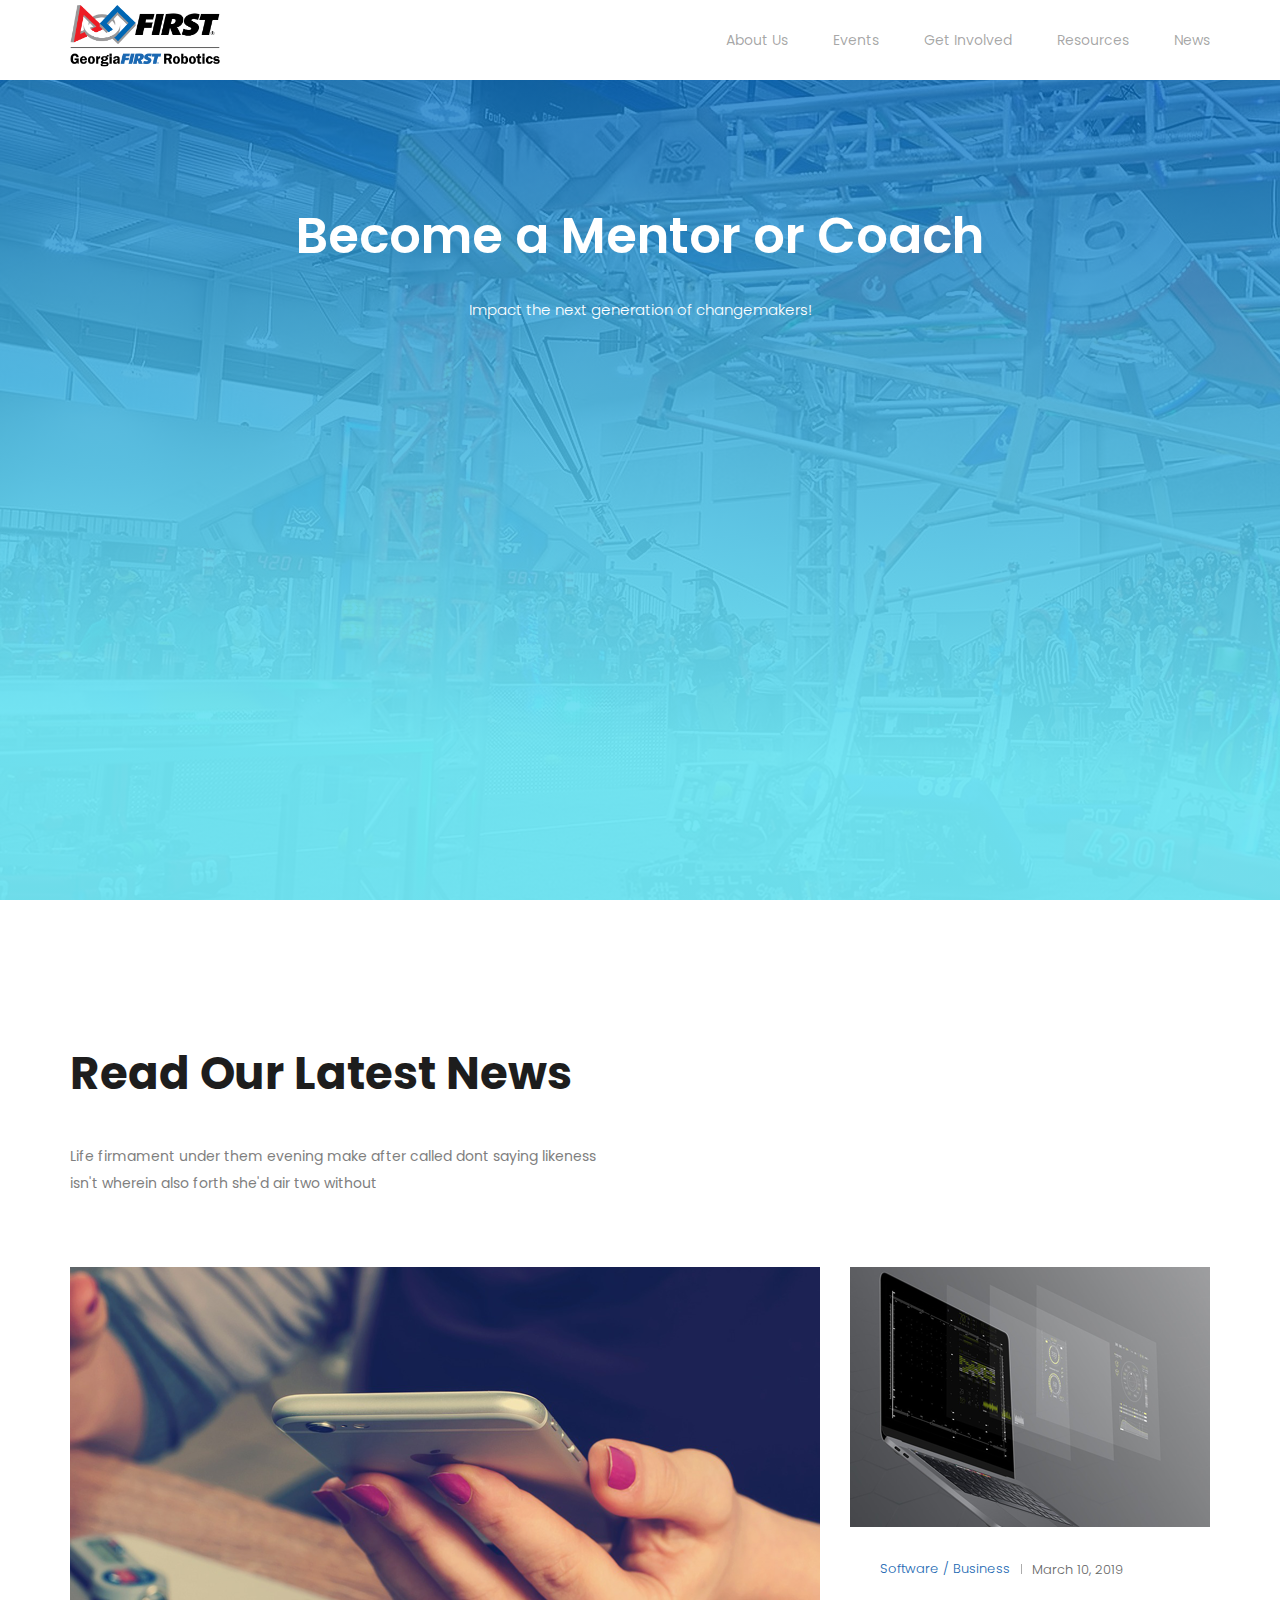
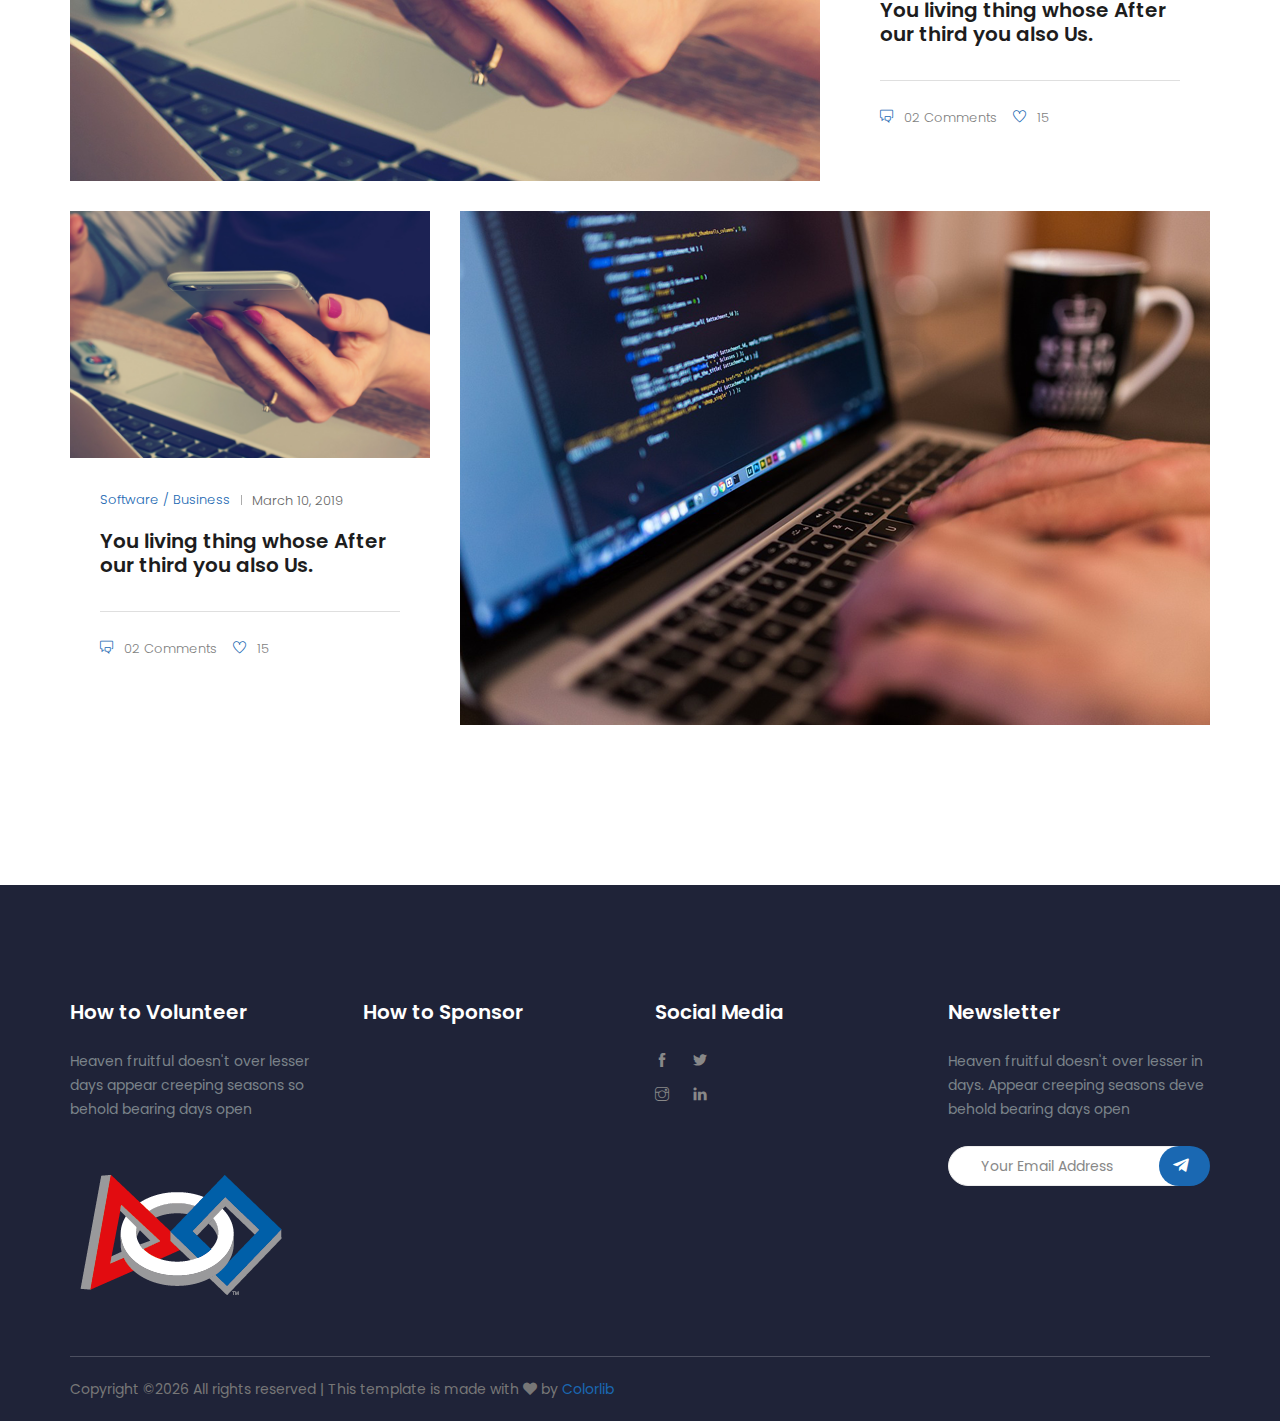
==== commit f2599af9: "changed footer" ====
--- a/mentor.html
+++ b/mentor.html
@@ -219,53 +219,7 @@
 
 
     <!--================ Start Brands Area =================-->
-    <section class="brands-area area-padding-bottom">
-    <h3 class="text-center">Sponsors</h3>
-        <div class="container">
-            <div class="row justify-content-center">
-                <div class="col-lg-10">
-                    <div class="owl-carousel brand-carousel">
-                        <!-- single-brand -->
-                        <div class="single-brand-item d-table">
-                            <div class="d-table-cell">
-                                <img src="img/logo/1.png" alt="">
-                            </div>
-                        </div>
-                        <!-- single-brand -->
-                        <div class="single-brand-item d-table">
-                            <div class="d-table-cell">
-                                <img src="img/logo/2.png" alt="">
-                            </div>
-                        </div>
-                        <!-- single-brand -->
-                        <div class="single-brand-item d-table">
-                            <div class="d-table-cell">
-                                <img src="img/logo/3.png" alt="">
-                            </div>
-                        </div>
-                        <!-- single-brand -->
-                        <div class="single-brand-item d-table">
-                            <div class="d-table-cell">
-                                <img src="img/logo/4.png" alt="">
-                            </div>
-                        </div>
-                        <!-- single-brand -->
-                        <div class="single-brand-item d-table">
-                            <div class="d-table-cell">
-                                <img src="img/logo/5.png" alt="">
-                            </div>
-                        </div>
-                        <!-- single-brand -->
-                        <div class="single-brand-item d-table">
-                            <div class="d-table-cell">
-                                <img src="img/logo/3.png" alt="">
-                            </div>
-                        </div>
-                    </div>
-                </div>
-            </div>
-        </div>
-    </section>
+
     <!--================ End Brands Area =================-->
 
 
@@ -276,7 +230,7 @@
             <div class="row">
 
                 <div class="col-lg-3 col-sm-6 mb-4 mb-xl-0 single-footer-widget">
-                    <h4>About Us</h4>
+                    <h4>How to Volunteer</h4>
                     <p>Heaven fruitful doesn't over lesser days appear creeping seasons so behold bearing days open</p>
                     <div class="footer-logo">
                         <img src="img/logo.png" alt="">
@@ -284,23 +238,15 @@
                 </div>
 
                 <div class="col-lg-3 col-sm-6 mb-4 mb-xl-0 single-footer-widget">
-                    <h4>Contact Info</h4>
-                    <div class="footer-address">
-                        <p>Address :Your address goes
-                        here, your demo address.</p>
-                        <span>Phone : +8880 44338899</span>
-                        <span>Email : info@colorlib.com</span>
-                    </div>
+                    <h4>How to Sponsor</h4>
+                    
                 </div>
 
                 <div class="col-lg-3 col-sm-6 mb-4 mb-xl-0 single-footer-widget">
-                    <h4>Important Link</h4>
+                    <h4>Social Media</h4>
                     <ul>
-                        <li><a href="#">WHMCS-bridge</a></li>
-                        <li><a href="#">Search Domain</a></li>
-                        <li><a href="#">My Account</a></li>
-                        <li><a href="#">Shopping Cart</a></li>
-                        <li><a href="#">Our Shop</a></li>
+                    <li><a href="#"><i class="ti-facebook" ></i></a> <a href="#"><i class="ti-twitter-alt" style="margin-left: 20px"></i></a></li>
+                    <li><a href="#"><i class="ti-instagram"></i></a> <a href="#"><i class="ti-linkedin" style="margin-left: 20px"></i></a></li>
                     </ul>
                 </div>
 
@@ -334,10 +280,7 @@
 Copyright &copy;<script>document.write(new Date().getFullYear());</script> All rights reserved | This template is made with <i class="fa fa-heart" aria-hidden="true"></i> by <a href="https://colorlib.com" target="_blank">Colorlib</a>
 <!-- Link back to Colorlib can't be removed. Template is licensed under CC BY 3.0. --></p>
             <div class="col-lg-4 col-md-12 text-center text-lg-right footer-social">
-                <a href="#"><i class="ti-facebook"></i></a>
-                <a href="#"><i class="ti-twitter-alt"></i></a>
-                <a href="#"><i class="ti-dribbble"></i></a>
-                <a href="#"><i class="ti-linkedin"></i></a>
+                
             </div>
         </div>
     </div>
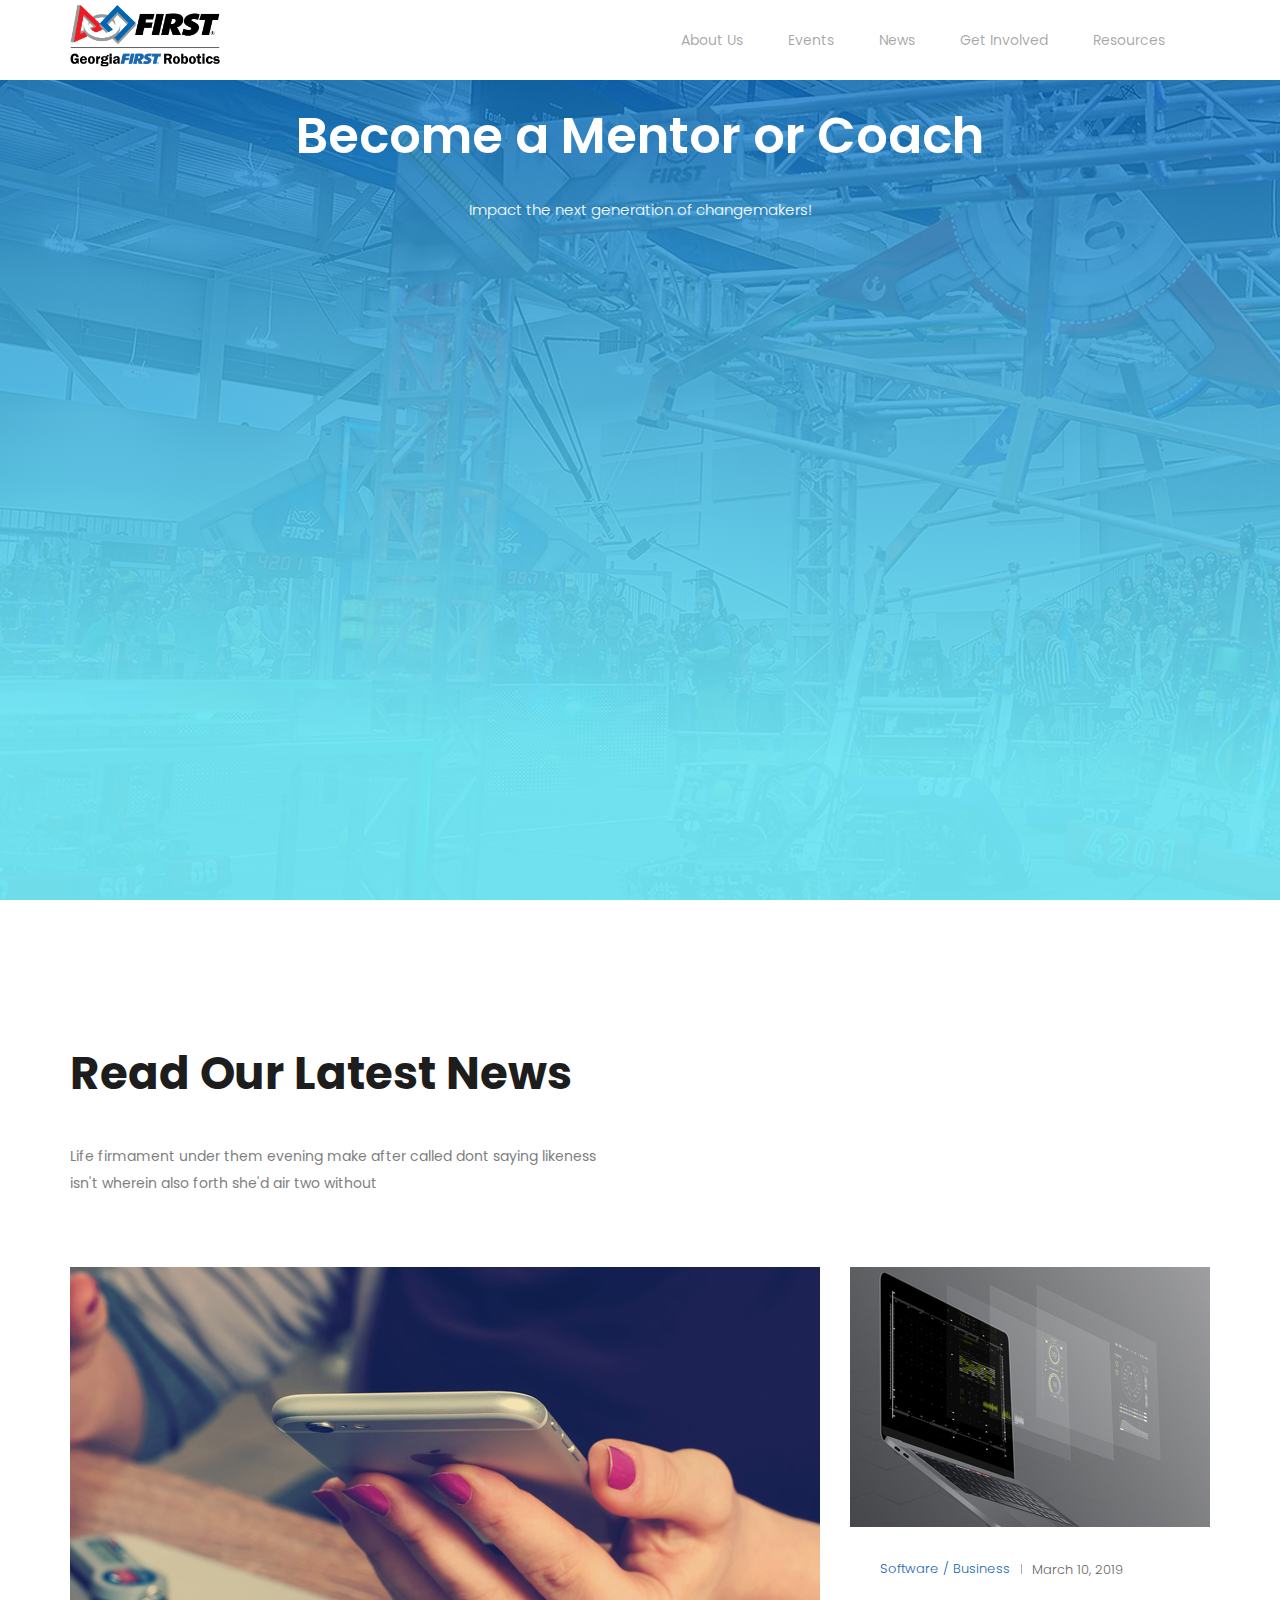
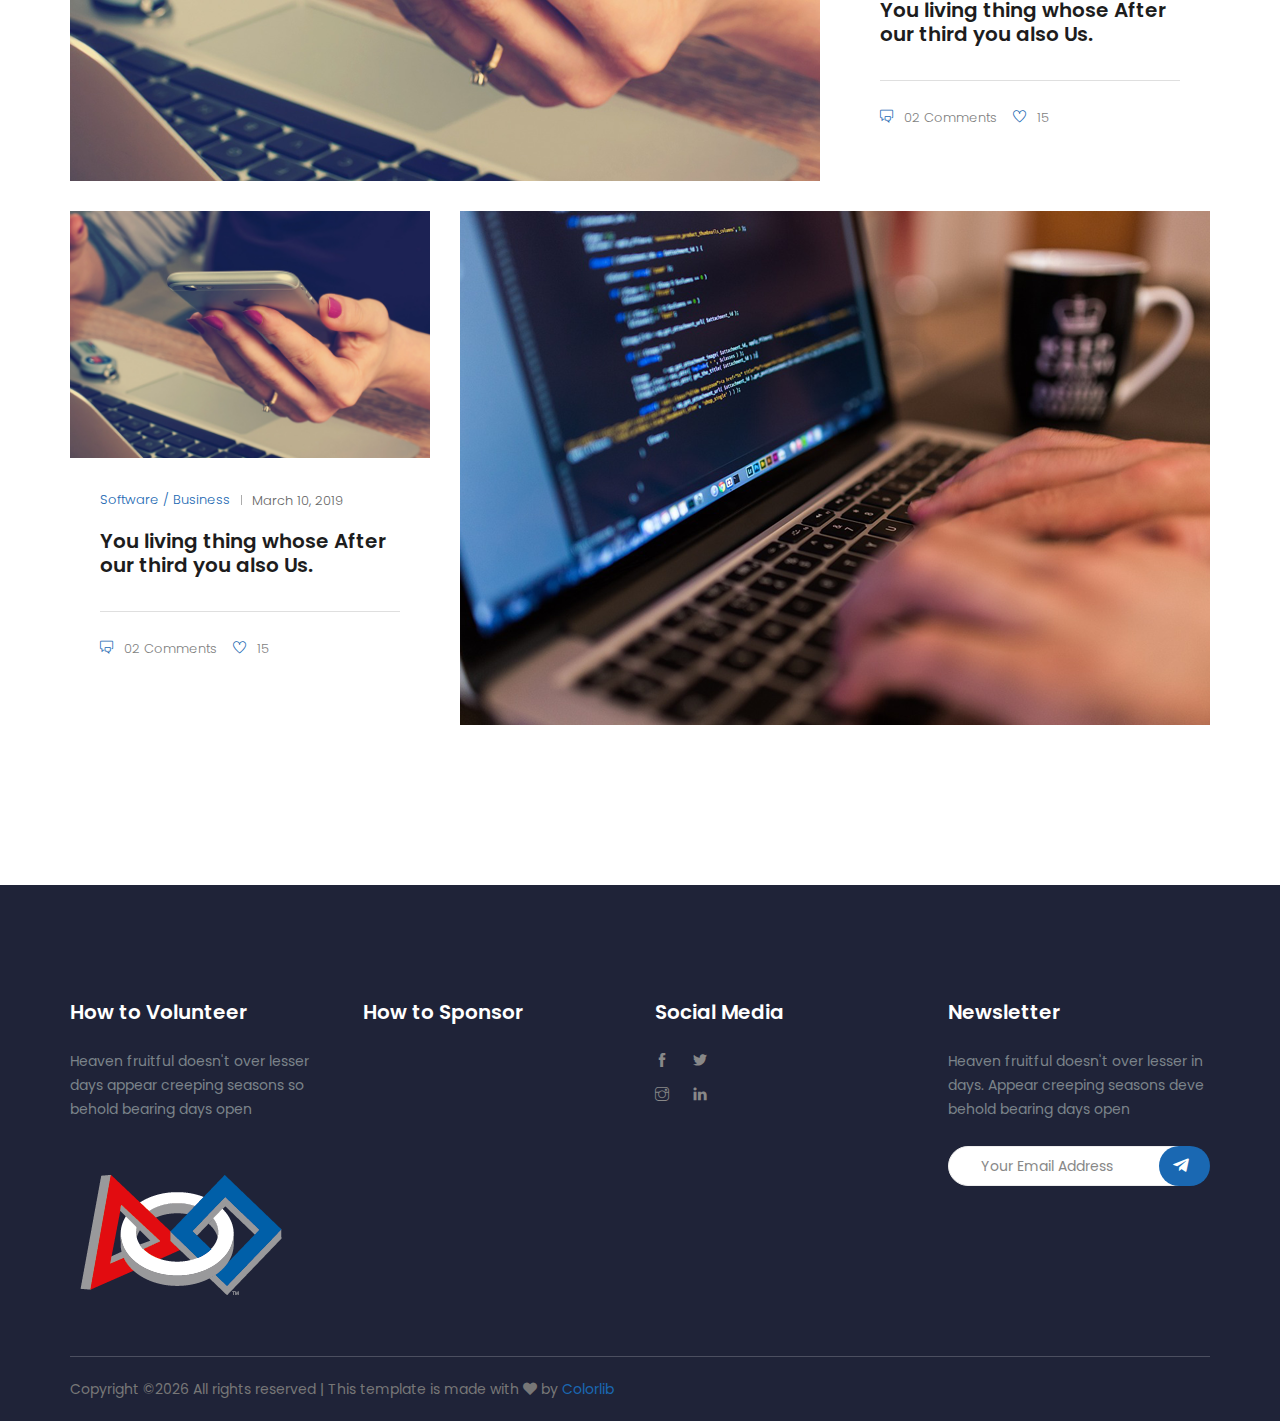
==== commit 283aac6b: "fixed navbar glitch" ====
--- a/mentor.html
+++ b/mentor.html
@@ -57,6 +57,7 @@
                                   </li>
                                 </ul>
                             </div>
+                            <li class="nav-item"><a class="nav-link" href="news.html">News</a></li> 
                             <div class="dropdown">
                                 <li class="nav-item"><a class="nav-link" href="#" data-toggle="dropdown">Get Involved</a></li>
                                 <ul class="dropdown-content">
@@ -75,8 +76,6 @@
                                   <li class="nav-item"><a href="#">Grants</a></li>
                                 </ul>
                             </div>  
-                            <li class="nav-item"><a class="nav-link" href="index.html">News</a></li> 
-                           
                         </ul>
                     </div> 
                 </div>
--- a/css/style.css
+++ b/css/style.css
@@ -399,7 +399,7 @@
     position: relative;
     overflow: hidden;
     width: 100%;
-    min-height: 900px; }
+    min-height: 700px; }
     .home_banner_area .banner_inner .overlay {
       /* background: -webkit-gradient(linear, left top, left bottom, from(rgba(22, 22, 22, 0.3)), color-stop(85%, rgba(22, 22, 22, 0.7)), to(#161616)), url("../img/banner.v1.jpg"); */
       position: absolute;
@@ -3554,7 +3554,6 @@
 
   .footer-area {
     padding-top: 70px; }
-
   .footer-bottom {
     margin-top: 35px; } }
   .video-container {
@@ -3571,7 +3570,7 @@
       height: 100vh;
       background: #1b1b1b;
       opacity: 0.7;
-}
+  }
 .video {
   object-fit: cover;
   width: 100vw;
--- a/css/responsive.css
+++ b/css/responsive.css
@@ -128,7 +128,7 @@
 		padding-bottom: 30px;
 	}
 	.header_area + section, .header_area + row, .header_area + div {
-		margin-top: 117px;
+		margin-top: 0px;
 	}
 	.header_top .nav{
 		padding: 0px;
@@ -157,7 +157,7 @@
 		margin-right: 0px;
 	}
 	.header_area + section, .header_area + row, .header_area + div {
-		margin-top: 78px;
+		margin-top: 0px;
 	}
 	.banner_content {
 		background: rgba(0,0,0,.5);
@@ -259,7 +259,7 @@
 @media (max-width:767px){
 
 	.header_area + section, .header_area + row, .header_area + div {
-		margin-top: 80px;
+		margin-top: 0px;
 	}
 
 
@@ -267,7 +267,7 @@
 		min-height: 500px;
 	}
 	.home_banner_area .banner_inner {
-		min-height: 500px;
+		min-height: 700px;
 	}
 	.home_banner_area .banner_inner .banner_content {
 		margin-top: 0px;
@@ -362,7 +362,7 @@
 		display: none;
 	}
 	.header_area + section, .header_area + row, .header_area + div {
-		margin-top: 71px;
+		margin-top: 0px;
 	}
     /* Home Banner Area css
     ============================================================================================ */
@@ -373,7 +373,7 @@
     	min-height: 500px;
     }
     .home_banner_area .banner_inner {
-    	min-height: 500px;
+    	min-height: 700px;
     }
     .blog_banner .banner_inner .blog_b_text {
     	margin-top: 0px;
@@ -493,7 +493,7 @@
 		min-height: 400px;
 	}
 	.home_banner_area .banner_inner {
-		min-height: 400px;
+		min-height: 700px;
 	}
 	/* Blog Page Area css
 	============================================================================================ */
